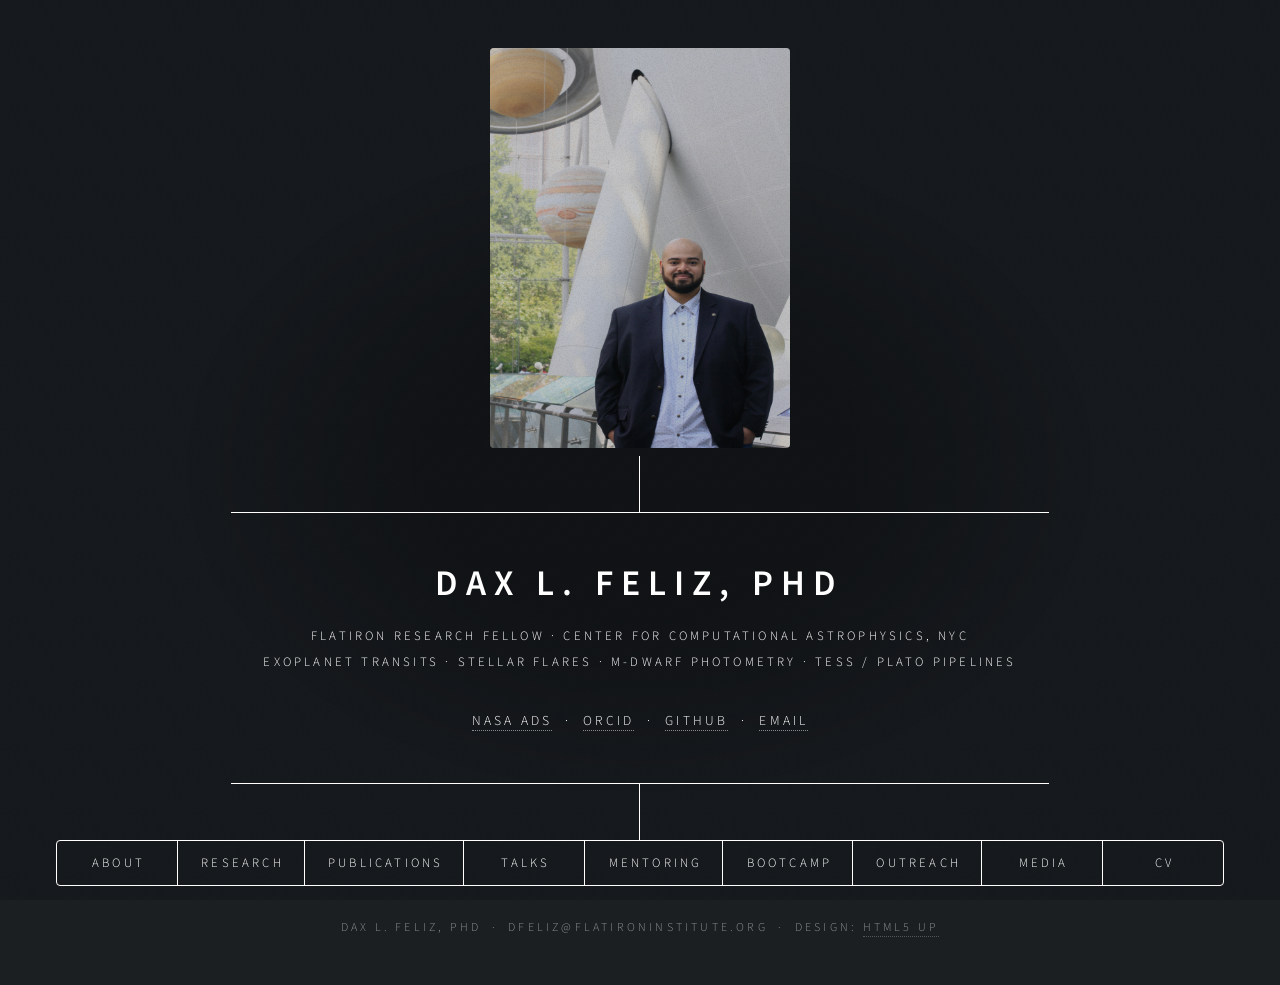
==== index.html @ 2db442b4 "Update index.html" ====
<!DOCTYPE HTML>
<!--
	Dimension by HTML5 UP
	html5up.net | @ajlkn
	Free for personal and commercial use under the CCA 3.0 license (html5up.net/license)
-->
<html>
	<head>
		<title>Dax L. Feliz, PhD</title>
		<meta charset="utf-8" />
		<meta name="viewport" content="width=device-width, initial-scale=1, user-scalable=no" />
		<link rel="stylesheet" href="assets/css/main.css" />
		<noscript><link rel="stylesheet" href="assets/css/noscript.css" /></noscript>
		<style>
			/* ── Stat bar ── */
			.stat-bar {
				display: flex;
				flex-wrap: wrap;
				gap: 0.6em 1.4em;
				margin: 1.2em 0 1.6em 0;
				padding: 0.9em 1.1em;
				border: 1px solid rgba(255,255,255,0.15);
				border-radius: 6px;
				background: rgba(255,255,255,0.04);
			}
			.stat-bar .stat { text-align: center; flex: 1 1 80px; }
			.stat-bar .stat .num { font-size: 1.5em; font-weight: 700; display: block; }
			.stat-bar .stat .lbl { font-size: 0.72em; opacity: 0.7; text-transform: uppercase; letter-spacing: 0.08em; }

			/* ── Research pillars ── */
			.pillar {
				border-left: 3px solid rgba(255,255,255,0.25);
				padding-left: 1em;
				margin-bottom: 2em;
			}
			.pillar h3 { margin-bottom: 0.3em; }
			.pillar .tag {
				display: inline-block;
				font-size: 0.65em;
				padding: 0.15em 0.5em;
				border: 1px solid rgba(255,255,255,0.3);
				border-radius: 3px;
				margin-right: 0.3em;
				vertical-align: middle;
				text-transform: uppercase;
				letter-spacing: 0.06em;
				opacity: 0.75;
			}

			/* ── Publication list ── */
			.pub-section h3 {
				border-bottom: 1px solid rgba(255,255,255,0.15);
				padding-bottom: 0.3em;
				margin-top: 1.6em;
			}
			ol.pubs { padding-left: 1.4em; }
			ol.pubs li { margin-bottom: 0.7em; font-size: 0.9em; line-height: 1.5; }
			ol.pubs li strong { font-weight: 700; }
			ol.pubs li em { font-style: italic; }
			ol.pubs li a { color: inherit; border-bottom: 1px dotted rgba(255,255,255,0.4); }
			ol.pubs li a:hover { border-bottom-style: solid; }

			/* ── Mentoring table ── */
			.mentee-block { margin-bottom: 1.4em; }
			.mentee-block .level-tag {
				font-size: 0.65em;
				text-transform: uppercase;
				letter-spacing: 0.08em;
				opacity: 0.6;
				display: block;
				margin-bottom: 0.2em;
			}
			.mentee-block p { margin: 0 0 0.25em 0; font-size: 0.9em; }
			.outcome { font-size: 0.8em; opacity: 0.65; font-style: italic; }

			/* ── Bootcamp CTA button ── */
			.cta-btn {
				display: inline-block;
				margin-top: 1.2em;
				padding: 0.65em 1.6em;
				border: 2px solid rgba(255,255,255,0.6);
				border-radius: 4px;
				font-size: 1em;
				font-weight: 600;
				letter-spacing: 0.04em;
				text-decoration: none;
				color: inherit;
				transition: background 0.2s, border-color 0.2s;
			}
			.cta-btn:hover {
				background: rgba(255,255,255,0.12);
				border-color: rgba(255,255,255,0.9);
			}
			.talk-entry { margin-bottom: 1.2em; }
			.talk-entry .talk-title { font-weight: 600; }
			.talk-entry .talk-meta { font-size: 0.82em; opacity: 0.7; }
			.talk-badge {
				display: inline-block;
				font-size: 0.62em;
				padding: 0.1em 0.45em;
				border-radius: 3px;
				text-transform: uppercase;
				letter-spacing: 0.06em;
				margin-right: 0.3em;
				background: rgba(255,255,255,0.12);
				vertical-align: middle;
			}
		</style>
	</head>
	<body class="is-preload">

		<!-- Wrapper -->
		<div id="wrapper">

			<!-- Header -->
			<header id="header">
				<div class="image">
					<span class="image avatar"><img src="images/Dax_headshot2.jpg" alt="Dax L. Feliz" width="300" height="400"/></span>
				</div>
				<div class="content">
					<div class="inner">
						<h1>Dax L. Feliz, PhD</h1>
						<p>Flatiron Research Fellow · Center for Computational Astrophysics, NYC<br>
						Exoplanet transits · Stellar flares · M-dwarf photometry · TESS / PLATO pipelines</p>
						<p style="font-size:0.85em; margin-top:0.5em;">
							<a href="https://ui.adsabs.harvard.edu/search/q=author%3A%22Feliz%2C+Dax%22&sort=date+desc" target="_blank">NASA ADS</a> &nbsp;·&nbsp;
							<a href="https://orcid.org/0000-0002-2457-7889" target="_blank">ORCID</a> &nbsp;·&nbsp;
							<a href="https://github.com/daxfeliz" target="_blank">GitHub</a> &nbsp;·&nbsp;
							<a href="mailto:dfeliz@flatironinstitute.org">Email</a>
						</p>
					</div>
				</div>
				<nav>
					<ul>
						<li><a href="#AboutMe">About</a></li>
						<li><a href="#Research">Research</a></li>
						<li><a href="#Publications">Publications</a></li>
						<li><a href="#Talks">Talks</a></li>
						<li><a href="#Mentoring">Mentoring</a></li>
						<li><a href="#Bootcamp">Bootcamp</a></li>
						<li><a href="#Outreach">Outreach</a></li>
						<li><a href="#Media">Media</a></li>
                        <!--<li><a href="CV/Dax_Feliz_CV.pdf" target="_blank">CV</a></li> -->
                        <li><a href="#CV">CV</a></li>
					</ul>
				</nav>
			</header>

			<!-- Main -->
			<div id="main">

				<!-- ═══════════════════════════════════════════════ ABOUT ══ -->
				<article id="AboutMe">
					<h2 class="major">About Me</h2>
					<span class="image main"><img src="images/harlem.jpg" alt="East Harlem, NYC" /></span>

					<p>Growing up in Spanish Harlem, New York City's light pollution denied me a clear view of the night sky — but it never stopped me from asking what lay beyond the steel and glass. The Moon was my first obsession, and from it came the questions that still drive my work: Where did the planets come from? Are there other worlds out there? Which of them could sustain an atmosphere, or even life?</p>

					<p>Those questions now constitute my research program. I am a <strong>Flatiron Research Fellow</strong> at the <a href="https://www.simonsfoundation.org/flatiron/center-for-computational-astrophysics/" target="_blank">Center for Computational Astrophysics (CCA)</a>, Flatiron Institute, NYC, working on an end-to-end observational framework to forecast atmosphere retention in nearby M-dwarf planetary systems.</p>

					<p>My approach combines three threads: (1) a completeness-controlled transit survey of M-dwarfs in TESS Full Frame Images (<a href="#Research">NEMESIS</a>); (2) multi-epoch stellar flare frequency distributions and activity evolution from TESS, K2, and ground-based photometry; and (3) Galactic-context characterization via Gaia kinematics and SDSS spectroscopic metallicities. The long-term output is a ranked, observation-ready target list for atmospheric characterization with JWST, Roman, and PLATO.</p>

					<p>Before joining the CCA, I was a Postdoctoral Researcher at the <a href="https://www.amnh.org/" target="_blank">American Museum of Natural History</a> (2022–2024), a Postdoctoral Researcher at Vanderbilt University (2022), and a Visiting Graduate Student Fellow at George Mason University (2021–2022). I completed my PhD in Astrophysics at Vanderbilt University in 2022 (advisor: Dr. Keivan Stassun), my M.A. in Physics at Fisk University in 2018, and my B.S. in Astrophysics at UMass Amherst in 2013.</p>

					<!-- Stat bar -->
					<div class="stat-bar">
						<div class="stat"><span class="num" data-metric="papers"></span><span class="lbl">Refereed papers</span></div>
						<div class="stat"><span class="num" data-metric="firstAuthor"></span><span class="lbl">First-author</span></div>
						<div class="stat"><span class="num" data-metric="citations"></span><span class="lbl">Citations</span></div>
						<div class="stat"><span class="num" data-metric="hIndex"></span><span class="lbl">h-index</span></div>
						<div class="stat"><span class="num" data-metric="mentees"></span><span class="lbl">Mentees</span></div>
					</div>
					<p style="font-size:0.75em; opacity:0.55; margin-top:-0.8em;">Metrics via NASA ADS as of <span data-metric="adsDate"></span>.</p>
				</article>

				<!-- ══════════════════════════════════════════════ RESEARCH ══ -->
				<article id="Research">
					<h2 class="major">Research</h2>
					<span class="image main"><img src="images/venus_transit.gif" alt="Venus transit animation" /></span>

					<p>My research program asks a single driving question: <em>which nearby M-dwarf planets are most likely to retain an atmosphere, and how do we prioritize them for follow-up?</em> Answering it requires connecting planet detection, stellar activity history, and Galactic context into one coherent framework.</p>

					<!-- Pillar 1 -->
					<div class="pillar">
						<h3>NEMESIS: Exoplanet Transit Survey of Nearby M-dwarfs in TESS FFIs
							<span class="tag">Transit Survey</span>
							<span class="tag">Pipeline</span>
						</h3>
						<p>The NEMESIS pipeline extracts light curves from TESS Full Frame Images (FFIs), removes instrumental systematics, and runs completeness-controlled periodic transit searches — targeting nearby M-dwarfs that are too faint or too crowded to be pre-selected as 2-minute TESS targets.</p>

						<p><strong>NEMESIS I</strong> (<a href="https://arxiv.org/abs/2103.05647" target="_blank">Feliz et al. 2021</a>): Survey of 33,000+ M-dwarfs within 100 pc in TESS Sectors 1–5. Detected 29 planet candidates, 24 of which were new detections not flagged by SPOC or QLP. One NEMESIS candidate is now the confirmed planet <strong>TOI-7384 b</strong> (Scott et al. 2026, MNRAS). Data products: <a href="https://filtergraph.com/NEMESIS" target="_blank">filtergraph.com/NEMESIS</a>.</p>

						<p><strong>NEMESIS II</strong> (in prep.): Scale-up to the full TESS primary mission. Current yield: 6,300+ threshold crossing events (SNR &gt; 10), with early automated vetting producing ~150 new planet candidates. The pipeline now incorporates odd-even depth comparisons, centroid motion tests, and a/R<sub>★</sub> cuts. Based on our detection efficiency from NEMESIS I, we expect ~120 CTOIs for the full primary mission, supplementing the ~500 M-dwarf TOIs currently in the ExoFOP catalog.</p>

						<!-- Pipeline flowchart + example output: export from Google Slides as PNG at full res -->
						<!-- Rename files to: nemesis_pipeline_flowchart.png, nemesis_pipeline_toi270.png  -->
						<div style="display:flex; flex-wrap:wrap; gap:1em; justify-content:center; margin:1.2em 0;">
							<figure style="flex:1 1 280px; max-width:420px; margin:0; text-align:center;">
								<img src="images/nemesis_pipeline_flowchart.png"
									 style="width:100%; border:1px solid rgba(255,255,255,0.1); border-radius:4px;"
									 alt="NEMESIS pipeline flowchart: light curve extraction through transit search to planet candidate" />
								<figcaption style="font-size:0.75em; opacity:0.65; margin-top:0.4em;">
									NEMESIS pipeline architecture: FFI download → background subtraction → aperture photometry → PLD decorrelation → BLS/TLS transit search → automated vetting → planet candidate.
								</figcaption>
							</figure>
							<figure style="flex:1 1 280px; max-width:420px; margin:0; text-align:center;">
								<img src="images/nemesis_pipeline_toi270.png"
									 style="width:100%; border:1px solid rgba(255,255,255,0.1); border-radius:4px;"
									 alt="NEMESIS pipeline output for TOI 270: SAP, PLD-corrected, smoothed, and detrended light curves" />
								<figcaption style="font-size:0.75em; opacity:0.65; margin-top:0.4em;">
									Example pipeline output for the multi-planet M-dwarf system TOI 270 (TIC 259377017, T<sub>eff</sub> = 3532 K). From top: SAP flux, PLD-corrected, smoothed, and fully detrended light curve. CDPP improves from 1218 to 586 ppm hr<sup>−½</sup>.
								</figcaption>
							</figure>
						</div>

						<!-- Vetting dashboard: export slide 18 from Google Slides as PNG at full res -->
						<!-- Rename file to: nemesis_vetting_dashboard.png -->
						<figure style="margin:1.2em 0; text-align:center;">
							<img src="images/nemesis_vetting_dashboard.png"
								 style="width:100%; max-width:860px; border:1px solid rgba(255,255,255,0.1); border-radius:4px;"
								 alt="NEMESIS automated vetting dashboard for TIC 259377017 showing odd/even test, TLS power spectrum, centroid analysis, phase-folded light curve, and symmetry test" />
							<figcaption style="font-size:0.75em; opacity:0.65; margin-top:0.4em;">
								Automated vetting report for a NEMESIS II planet candidate (TIC 259377017). Panels show (clockwise from top-left): odd/even transit depth comparison, detrended light curve with transit markers, TLS power spectrum, phase-folded transit, centroid motion mid-transit, aperture mask, and pass/fail results for all automated vetting metrics.
							</figcaption>
						</figure>

						<!-- NEMESIS II noise floor: export slide 20 right panel from Google Slides as PNG -->
						<!-- Rename file to: nemesis2_cdpp_noise_floor.png -->
						<figure style="margin:1.2em 0; text-align:center;">
							<img src="images/nemesis2_cdpp_noise_floor.png"
								 style="width:100%; max-width:860px; border:1px solid rgba(255,255,255,0.1); border-radius:4px;"
								 alt="NEMESIS II CDPP vs TESS magnitude for SAP, PLD-corrected, and detrended light curves across the full primary mission sample" />
							<figcaption style="font-size:0.75em; opacity:0.65; margin-top:0.4em;">
								NEMESIS II photometric noise floor across the full TESS primary mission M-dwarf sample. CDPP vs. TESS magnitude for SAP (left), PLD-corrected (center), and fully detrended (right) light curves. Colored curves show predicted noise contributions; the red dashed line marks the faint-end survey limit.
							</figcaption>
						</figure>


					</div>

					<!-- Pillar 2 -->
					<div class="pillar">
						<h3>Stellar Flare Activity &amp; Evolution
							<span class="tag">Flares</span>
							<span class="tag">Time-Domain</span>
						</h3>
						<p>Stellar flares are not just nuisances for transit searches — they are the primary record of a star's historical XUV output and thus the dominant driver of atmospheric escape. I am building multi-epoch flare frequency distributions (FFDs) for nearby M-dwarfs using TESS, K2, and ground-based photometry, with the goal of reconstructing each star's cumulative high-energy irradiation history.</p>

						<p>Related work includes a <strong>NASA TESS Guest Investigator Cycle 9 proposal</strong> (PI: D. L. Feliz, under review): <em>Long-Term Evolution of M-dwarf Flare Activity with K2, TESS, and Ground-Based Photometry</em>. I am also a member of the <strong>ESA PLATO Flare Removal Working Group</strong> (2020–present), developing algorithms to detect and remove flare signatures from PLATO photometric time series.</p>

						<p>Collaborative contributions: Paudel et al. 2024 (multiwavelength TESS/K2/Swift/HST M-dwarf flare survey); Cool Stars 22 poster on photometric activity cycles in M-dwarfs (<a href="https://zenodo.org/records/13146889" target="_blank">Zenodo</a>).</p>
					</div>

					<!-- Pillar 3 / Future Directions -->
					<div class="pillar">
						<h3>Future Directions: From Detections to Atmosphere Forecasts
							<span class="tag">TESS / JWST / Roman / PLATO</span>
							<span class="tag">In Progress</span>
						</h3>

						<p>The transit survey and flare activity programs are not ends in themselves — they are the foundation for a longer-term question: <em>which nearby M-dwarf planets are most likely to retain an atmosphere, and how do we prove it with data?</em> The demographic signature of the radius valley hints that atmospheric escape is shaping planet populations, but demographics alone cannot tell us which individual planets are worth targeting with JWST or Roman. The <strong>Cosmic Shoreline</strong> (Zahnle &amp; Catling 2017) offers a physical bridge: it separates worlds that retain atmospheres from those that don't as a function of cumulative stellar irradiation and escape velocity — turning a population-level hint into a per-planet, testable boundary.</p>

						<!-- Slide 22 figure: export from Google Slides as PNG at full res (wide aspect ratio) -->
						<!-- Rename file to: nemesis_arm_shoreline.png -->
						<figure style="margin:1.2em 0; text-align:center;">
							<img src="images/nemesis_arm_shoreline.png"
								 style="width:100%; max-width:860px; border:1px solid rgba(255,255,255,0.1); border-radius:4px;"
								 alt="Two-panel figure: (a) NEMESIS M-dwarf planet candidates in period-radius space with stellar insolation color-coding and radius valley boundaries; (b) the same planets placed on the Cosmic Shoreline diagram of historic XUV fluence vs escape velocity, colored by Atmosphere Retention Metric (ARM)" />
							<figcaption style="font-size:0.75em; opacity:0.65; margin-top:0.4em;">
								<strong>Which M-dwarf planets can keep an atmosphere?</strong> (a) NEMESIS planet candidates in orbital period–radius space, color-coded by stellar insolation. The radius valley boundary separating rocky planets from sub-Neptunes is shown for both Sun-like and low-mass stars, with RV detection thresholds overlaid. (b) The same planets placed on the Cosmic Shoreline (historic XUV fluence vs. escape velocity), color-coded by the Atmosphere Retention Metric (ARM). Solar System bodies (squares) anchor the empirical atmosphere-loss boundary. Planets in the blue region are strong candidates for retained atmospheres and priority targets for JWST / Roman follow-up.
							</figcaption>
						</figure>

						<p>My research group will build the <strong>Atmosphere Retention Metric (ARM)</strong> — a predictive, completeness-aware framework with three interlocking components. First, the NEMESIS catalog provides a vetted, completeness-characterized nearby M-dwarf planet sample with uniform Gaia kinematic ages and SDSS spectroscopic metallicities, placing each system consistently in period–radius and escape velocity–I<sub>XUV</sub> space. Second, a targeted mass-anchor program — using EPRV where stellar activity permits, and TTVs or informative upper limits otherwise — pins down escape velocities for the highest-leverage planets using an information-gain targeting strategy. Third, the stellar activity program delivers per-star XUV histories from multi-epoch flare frequency distributions and rotation periods, which feed into a predictive model that allows the atmosphere-loss boundary to shift with stellar age and composition.</p>

						<p>The output is a per-planet atmosphere-retention probability with uncertainty, and a ranked, observation-ready spectroscopy target list for JWST, Roman, and PLATO. Roman's wide-field time-domain coverage will extend the nearby M-dwarf sample to longer periods and improve activity baselines; PLATO's long time coverage and stellar characterization will link demographics to age and evolutionary state. Together, these missions transform the current planet-discovery era into a forecasting era — and the ARM framework is designed to be the tool that connects them.</p>

					</div>

					<!-- Proxima -->
					<div class="pillar">
						<h3>A Multi-Year Transit Search of Proxima Centauri</h3>
						<p>Using 329 ground-based light curves spanning 2006–2017, we searched for transit events of the candidate planet Proxima Centauri b (P ≈ 11.2 d, depth ≈ 5 mmag). In <a href="https://iopscience.iop.org/article/10.3847/1538-3881/aabded/meta" target="_blank">Blank et al. 2018</a> (corresponding author: Feliz) we found no corroborating evidence for previously claimed transit epochs. In <a href="https://iopscience.iop.org/article/10.3847/1538-3881/ab184f/meta" target="_blank">Feliz et al. 2019</a> we extended the analysis to 262 high-quality light curves over P = 1–30 d, ruling out transits at the 11.186 d period with high confidence via transit injection-recovery.</p>
						<center><img src="images/ProxCenb.png" width="380" style="margin:0.8em 0;" alt="Artist's impression of Proxima Centauri b" /><br>
						<small>Artist's impression of Proxima Centauri b. Credit: ESO.</small></center>
					</div>
				</article>

				<!-- ══════════════════════════════════════════════ PUBLICATIONS ══ -->
				<article id="Publications">
					<h2 class="major">Publications</h2>

					<p style="font-size:0.9em;"><span data-metric="papers"></span> refereed papers · <span data-metric="firstAuthor"></span> first-author · <span data-metric="citations"></span> citations · h-index <span data-metric="hIndex"></span> (NASA ADS, <span data-metric="adsDate"></span>).<br>
					Full list: <a href="https://ui.adsabs.harvard.edu/search/q=author%3A%22Feliz%2C+Dax%22&sort=date+desc" target="_blank">NASA ADS</a> &nbsp;|&nbsp; <a href="https://orcid.org/0000-0002-2457-7889" target="_blank">ORCID 0000-0002-2457-7889</a></p>

					<div class="pub-section">
						<h3>First-Author Refereed Publications</h3>
						<ol class="pubs">
							<li><strong>Dax L. Feliz</strong>, Peter Plavchan, Samantha N. Bianco, et al.
								NEMESIS: Exoplanet Transit Survey of Nearby M-dwarfs in TESS FFIs. I.
								<em>The Astronomical Journal</em>, 161(5):247, May 2021.
								<a href="https://arxiv.org/abs/2103.05647" target="_blank">[arXiv]</a></li>
							<li><strong>Dax L. Feliz</strong>, David L. Blank, Karen A. Collins, et al.
								A Multi-year Search for Transits of Proxima Centauri. II. No Evidence for Transit Events with Periods between 1 and 30 days.
								<em>The Astronomical Journal</em>, 157(6):226, Jun 2019.
								<a href="https://iopscience.iop.org/article/10.3847/1538-3881/ab184f/meta" target="_blank">[Journal]</a></li>
							<li>David L. Blank, <strong>Dax L. Feliz</strong>** (corresponding author), Karen A. Collins, et al.
								A Multi-year Search for Transits of Proxima Centauri. I. Light Curves Corresponding to Published Ephemerides.
								<em>The Astronomical Journal</em>, 155(6):228, Jun 2018.
								<a href="https://iopscience.iop.org/article/10.3847/1538-3881/aabded/meta" target="_blank">[Journal]</a></li>
						</ol>

						<h3>Key Collaborative Publications</h3>
						<ol class="pubs">
							<li>Peter Plavchan, Thomas Barclay, Jonathan Gagné, …, <strong>Dax Feliz</strong>, et al.
								A planet within the debris disk around the pre-main-sequence star AU Microscopii.
								<em>Nature</em>, 582(7813):497–500, June 2020.
								<a href="https://doi.org/10.1038/s41586-020-2400-z" target="_blank">[Journal]</a></li>
							<li>Heike Rauer, Conny Aerts, Cabrera, …, <strong>D. L. Feliz</strong>, et al.
								The PLATO mission.
								<em>Experimental Astronomy</em>, 59(3):26, June 2025.
								<a href="https://arxiv.org/abs/2406.05447" target="_blank">[arXiv]</a></li>
							<li>Karen A. Collins, Kevin I. Collins, Joshua Pepper, …, <strong>Dax L. Feliz</strong>, et al.
								The KELT Follow-up Network and Transit False-positive Catalog: Pre-vetted False Positives for TESS.
								<em>The Astronomical Journal</em>, 156(5):234, Nov 2018.
								<a href="https://doi.org/10.3847/1538-3881/aae582" target="_blank">[Journal]</a></li>
						</ol>

						<h3>Selected Peer-Reviewed Publications (N<sup>th</sup> Author)</h3>
						<p style="font-size:0.82em; opacity:0.65; margin-top:-0.6em; margin-bottom:0.8em;">
							Curated for thematic relevance to M-dwarf exoplanet detection, stellar activity, and time-domain photometry.
							<a href="https://ui.adsabs.harvard.edu/search/q=author%3A%22Feliz%2C+Dax%22&sort=date+desc" target="_blank">Full list of 31 papers on NASA ADS.</a>
						</p>
						<ol class="pubs">
							<!-- PINNED: confirms NEMESIS I candidate TOI-7384 b — keep at top regardless of future additions -->
							<li>Madison G. Scott, Georgina Dransfield, Mathilde Timmermans, …, <strong>Dax L. Feliz</strong>, et al.
								Two temperate Earth- and Neptune-sized planets orbiting fully convective M dwarfs.
								<em>MNRAS</em>, January 2026.
								<a href="https://arxiv.org/abs/2601.05799" target="_blank">[arXiv]</a>
								<em style="opacity:0.6;"> — Confirms NEMESIS I candidate TOI-7384 b.</em></li>
							<li>Rishi R. Paudel, Thomas Barclay, Allison Youngblood, …, <strong>Dax L. Feliz</strong>, et al.
								A Multiwavelength Survey of Nearby M Dwarfs: Optical and Near-ultraviolet Flares and Activity with Contemporaneous TESS, Kepler/K2, Swift, and HST Observations.
								<em>ApJ</em>, 971(1):24, August 2024.
								<a href="https://doi.org/10.3847/1538-4357/ad487d" target="_blank">[Journal]</a></li>
							<li>Lionel J. Garcia, Daniel Foreman-Mackey, Catriona A. Murray, …, <strong>Dax L. Feliz</strong>, et al.
								nuance: Efficient Detection of Planets Transiting Active Stars.
								<em>AJ</em>, 167(6):284, June 2024.
								<a href="https://arxiv.org/abs/2402.06835" target="_blank">[arXiv]</a></li>
							<li>Justin M. Wittrock, Peter P. Plavchan, Bryson L. Cale, …, <strong>Dax L. Feliz</strong>, et al.
								Validating AU Microscopii d with Transit Timing Variations.
								<em>AJ</em>, 166(6):232, December 2023.
								<a href="https://arxiv.org/abs/2302.04922" target="_blank">[arXiv]</a></li>
							<li>Ian Stotesbury, Billy Edwards, …, <strong>Dax L. Feliz</strong>, et al.
								Twinkle: a small satellite spectroscopy mission for the next phase of exoplanet science.
								<em>SPIE</em>, 12180:1218033, August 2022.
								<a href="https://arxiv.org/abs/2209.03337" target="_blank">[arXiv]</a></li>
							<li>Justin M. Wittrock, Stefan Dreizler, Michael A. Reefe, Brett M. Morris, …, <strong>D. L. Feliz</strong>, et al.
								Transit Timing Variations for AU Microscopii b and c.
								<em>AJ</em>, 164(1):27, July 2022.
								<a href="https://arxiv.org/abs/2202.05813" target="_blank">[arXiv]</a></li>
							<li>Christina Hedges, Alex Hughes, George Zhou, …, <strong>D. L. Feliz</strong>, et al.
								TOI-2076 and TOI-1807: Two Young, Comoving Planetary Systems within 50 pc Identified by TESS.
								<em>AJ</em>, 162(2):54, August 2021.
								<a href="https://doi.org/10.3847/1538-3881/ac06cd" target="_blank">[Journal]</a></li>
							<li>Heike Rauer, Conny Aerts, …, <strong>D. L. Feliz</strong>, et al.
								The PLATO mission.
								<em>Experimental Astronomy</em>, 59(3):26, June 2025.
								<a href="https://arxiv.org/abs/2406.05447" target="_blank">[arXiv]</a>
								<em style="opacity:0.6;"> — ESA PLATO Flare Removal Working Group member.</em></li>
						</ol>
						<p style="font-size:0.8em; opacity:0.6; margin-top:0.4em;">See <a href="https://ui.adsabs.harvard.edu/search/q=author%3A%22Feliz%2C+Dax%22&sort=date+desc" target="_blank">NASA ADS</a> for the complete list of 31 papers.</p>
					</div>
				</article>

				<!-- ═══════════════════════════════════════════════ TALKS ══ -->
				<article id="Talks">
					<h2 class="major">Talks &amp; Presentations</h2>
					<span class="image main"><img src="images/talks.png" alt="" /></span>

					<p>Selected invited and contributed talks. Full record in <a href="CV/Dax_Feliz_CV.pdf" target="_blank">CV</a>.</p>

					<h3 style="border-bottom:1px solid rgba(255,255,255,0.15); padding-bottom:0.3em;">Invited Colloquia &amp; Seminars</h3>

					<div class="talk-entry">
						<span class="talk-badge">Invited</span>
						<span class="talk-title">From Exoplanet Detections to Atmosphere Forecasts Around Nearby M-Dwarfs</span><br>
						<span class="talk-meta">Job Talk / Departmental Seminar · NYC College of Technology Physics Dept., February 2026 &nbsp;
						<a href="Talks/DaxFeliz_JobTalk_2026.pdf" target="_blank">[Slides]</a></span>
					</div>

					<div class="talk-entry">
						<span class="talk-badge">Invited</span>
						<span class="talk-title">NEMESIS I: Exoplanet Transit Survey of Nearby M-dwarfs in TESS FFIs I</span><br>
						<span class="talk-meta">
							MIT TESS Science Talk (Mar 2021) ·
							Rubin LSST TVS Seminar (Jun 2021) ·
							Center for Exoplanets &amp; Habitable Worlds Seminar, Penn State (Sep 2021)
						</span>
					</div>

					<h3 style="border-bottom:1px solid rgba(255,255,255,0.15); padding-bottom:0.3em; margin-top:1.4em;">Invited Conference &amp; Workshop Talks</h3>

					<div class="talk-entry">
						<span class="talk-badge">Invited</span>
						<span class="talk-title">NEMESIS II: Exoplanet Transit Survey of Nearby M-dwarfs in TESS FFIs</span><br>
						<span class="talk-meta">
							Emerging Researchers in Exoplanets (ERES) X, Princeton University (Jun 2025) ·
							"From Trends to Transits" Workshop, University of New Mexico (Aug 2025)
						</span>
					</div>

					<div class="talk-entry">
						<span class="talk-badge">Invited</span>
						<span class="talk-title">M-dwarfs are cool!</span><br>
						<span class="talk-meta">AstroFest, Flatiron CCA, September 2024 &amp; September 2025</span>
					</div>

					<div class="talk-entry">
						<span class="talk-badge">Invited</span>
						<span class="talk-title">Twinkle, Twinkle Little Star</span><br>
						<span class="talk-meta">Twinkle and the Next Generation of Exoplanet Scientists Conference, September 2021</span>
					</div>

					<h3 style="border-bottom:1px solid rgba(255,255,255,0.15); padding-bottom:0.3em; margin-top:1.4em;">Contributed Talks &amp; Posters</h3>

					<div class="talk-entry">
						<span class="talk-badge">Contributed</span>
						<span class="talk-title">NEMESIS II: Exoplanet Transit Survey of Nearby M-dwarfs in TESS FFIs</span><br>
						<span class="talk-meta">
							TESS Science Conference III, MIT (Jul 2024) <a href="https://zenodo.org/records/12973447" target="_blank">[Zenodo]</a> ·
							Sagan Summer Workshop, Caltech (Jul 2025) <a href="https://nexsci.caltech.edu/workshop/2025/posters/Poster_DaxFeliz_101.pdf" target="_blank">[Poster]</a>
						</span>
					</div>

					<div class="talk-entry">
						<span class="talk-badge">Poster</span>
						<span class="talk-title">Can Photometric Flares Be Used To Identify Activity Cycles in M-dwarf Stars?</span><br>
						<span class="talk-meta">Cool Stars 22 (Jul 2024) <a href="https://zenodo.org/records/13146889" target="_blank">[Zenodo]</a></span>
					</div>

					<div class="talk-entry">
						<span class="talk-badge">Poster</span>
						<span class="talk-title">NEMESIS I: Exoplanet Transit Survey of Nearby M-dwarfs in TESS FFIs I</span><br>
						<span class="talk-meta">
							Cool Stars 20.5 (Mar 2021) <a href="http://doi.org/10.5281/zenodo.4562794" target="_blank">[Zenodo]</a> ·
							TESS Science Conference II (Aug 2021) <a href="http://doi.org/10.5281/zenodo.5115302" target="_blank">[Zenodo]</a>
						</span>
					</div>

					<h3 style="border-bottom:1px solid rgba(255,255,255,0.15); padding-bottom:0.3em; margin-top:1.4em;">Dissertation &amp; Thesis Defenses</h3>

					<div class="talk-entry">
						<span class="talk-badge">Defense</span>
						<span class="talk-title">PhD Dissertation Defense, Vanderbilt University</span><br>
						<span class="talk-meta"><a href="https://docs.google.com/presentation/d/15jjKUEuv1ONYANmF675_grRvDzSPPTF2G5Gio9KS_Ak/edit?usp=sharing" target="_blank">[Slides]</a></span>
					</div>

					<div class="talk-entry">
						<span class="talk-badge">Defense</span>
						<span class="talk-title">A Multi-Year Transit Search of Proxima Centauri — Master's Thesis Defense, Fisk University</span><br>
						<span class="talk-meta">August 2018 &nbsp;<a href="Talks/DaxFeliz_Masters_Defense.pdf" target="_blank">[Slides]</a></span>
					</div>

					<h3 style="border-bottom:1px solid rgba(255,255,255,0.15); padding-bottom:0.3em; margin-top:1.4em;">Recorded Talks</h3>
					<p style="font-size:0.9em;">TESS Science Meeting #25 — NEMESIS Pipeline (10 min)</p>
					<video controls width="100%" style="max-width:480px;">
						<source src="Talks/DaxFeliz_TESS_SM_25_talk.mp4" type="video/mp4">
						Your browser does not support MP4 video.
					</video>
				</article>

				<!-- ══════════════════════════════════════════════ MENTORING ══ -->
				<article id="Mentoring">
					<h2 class="major">Mentoring</h2>

					<p>I have mentored 14 students across high school, undergraduate, and graduate levels. Projects span exoplanet transit detection, stellar flare analysis, and time-series modeling. Trainees have advanced to PhD programs, staff scientist positions, and industry roles.</p>

					<h3 style="border-bottom:1px solid rgba(255,255,255,0.15); padding-bottom:0.3em;">Graduate Students</h3>

					<div class="mentee-block">
						<span class="level-tag">CUNY Master's · CCA · 2024–Present</span>
						<p><strong>Andrea Bracamonte</strong>, CUNY Graduate Center</p>
						<p>Searching for M-dwarf Coronal Mass Ejections with TESS and SDSS-V. Co-advised with Dr. Ruth Angus.</p>
						<p class="outcome">Project feeds CME detection framework and flare-rate priors into the NEMESIS ARM program.</p>
					</div>

					<div class="mentee-block">
						<span class="level-tag">CUNY Master's · AMNH/CCA · 2022–2024</span>
						<p><strong>Ryan Lebron</strong>, CUNY Graduate Center</p>
						<p>Using Gaussian Processes to model stellar rotation in Zwicky Transient Facility photometry. Co-advised with Dr. Ruth Angus.</p>
						<p class="outcome">GP-derived rotation period catalog used as stellar activity priors in NEMESIS ARM.</p>
					</div>

					<h3 style="border-bottom:1px solid rgba(255,255,255,0.15); padding-bottom:0.3em; margin-top:1.4em;">Undergraduate Students</h3>

					<div class="mentee-block">

						<span class="level-tag">Barnard Individual Research Course (PHYS-BC3900) · Flatiron CCA · 2026</span>
						<p><strong>Madeline J. Maldonado Gutierrez</strong>, Barnard College of Columbia University</p>
						<p>Evaluating Planet Vetting Robustness Across TESS Photometric Pipelines.</p>
						
						<span class="level-tag">Barnard Summer Research Institute · AMNH · 2024</span>
						<p><strong>Madeline J. Maldonado Gutierrez</strong>, Barnard College of Columbia University</p>
						<p>Detection and Validation of Transiting Exoplanets Around Nearby M-dwarf Stars.</p>
					</div>

					<div class="mentee-block">
						<span class="level-tag">AMNH REU · 2023</span>
						<p><strong>Maliyah Adams</strong>, Arizona State University</p>
						<p>Detecting Exoplanets Around Nearby M-dwarf Stars from the Revised TESS Habitable Zone Catalog.</p>
					</div>

					<div class="mentee-block">
						<span class="level-tag">Central American-Caribbean Bridge Program · 2020–2021</span>
						<p><strong>Bryan Villarreal Alvarado</strong>, Universidad de Costa Rica</p>
						<p>Recovery of known TESS Objects of Interest from TESS FFIs.</p>
						<p class="outcome">Co-author on Feliz et al. 2021. <a href="https://thecostaricanews.com/bryan-villarreal-alvarado-guanacaste-exoplanet-hunter-on-the-search-for-alien-worlds/" target="_blank">Press coverage</a>.</p>
					</div>

					<div class="mentee-block">
						<span class="level-tag">Summer Research Internship · Vanderbilt · 2019–2021</span>
						<p><strong>Samantha N. Bianco</strong>, Vanderbilt University (co-mentored with Dr. Keivan Stassun)</p>
						<p>TESS transit survey of M-dwarf stars.</p>
						<p class="outcome">Co-author on Feliz et al. 2021. First student to complete an Immersion Vanderbilt project. Now at STScI. <a href="https://news.vanderbilt.edu/2021/01/25/students-fascination-with-astronomy-inspires-first-completed-immersion-vanderbilt-project/" target="_blank">Press coverage</a>.</p>
					</div>

					<div class="mentee-block">
						<span class="level-tag">Summer Research Internship · Vanderbilt · 2019–2020</span>
						<p><strong>Mary Jimenez</strong>, George Mason University (co-mentored with Dr. Peter Plavchan)</p>
						<p>Blind transit survey of TESS data for M-dwarf systems.</p>
						<p class="outcome">Co-author on Feliz et al. 2021.</p>
					</div>

					<h3 style="border-bottom:1px solid rgba(255,255,255,0.15); padding-bottom:0.3em; margin-top:1.4em;">High School Students</h3>

					<div class="mentee-block">
						<span class="level-tag">AMNH Science Research Mentoring Program · 2023–2024</span>
						<p><strong>Thamim Chowdhury, Shreeya KC, Kylor Ghai</strong></p>
						<p>Detection of Transiting Exoplanets and Eclipsing Binaries Around Nearby M-dwarf Stars.</p>
					</div>

					<div class="mentee-block">
						<span class="level-tag">AMNH Science Research Mentoring Program · 2022–2023</span>
						<p><strong>August Fischer, Donovan Bradley, Jashcelyn Canada</strong></p>
						<p>Detection of Transiting Exoplanets and Eclipsing Binaries Around Nearby M-dwarf Stars.</p>
					</div>

					<div class="mentee-block">
						<span class="level-tag">School for Science and Math at Vanderbilt · 2019</span>
						<p><strong>Felix Bean</strong>, Hunter's Lane High School</p>
						<p>Detecting exoplanet transits in TESS light curves.</p>
					</div>
				</article>

				<!-- ═══════════════════════════════════════════════ BOOTCAMP ══ -->
				<article id="Bootcamp">
					<h2 class="major">CUNY Bridge Programming Bootcamp</h2>
					<span class="image main"><img src="images/workshop.jpeg" alt="Workshop" /></span>

					<p>Each August since 2022, I serve as curriculum developer and lead instructor for a two-week programming bootcamp welcoming incoming students to the <a href="https://www.gc.cuny.edu/astrophysics" target="_blank">CUNY Master's Program in Astrophysics</a>. The bootcamp is designed for students of varied computational backgrounds and is built around the tools and workflows they will encounter immediately in their graduate research.</p>

					<h3 style="border-bottom:1px solid rgba(255,255,255,0.15); padding-bottom:0.3em;">What the course covers</h3>
					<p>The curriculum spans two weeks of daily instruction (~10–15 students per cohort) and includes Python fundamentals, scientific computing with NumPy and pandas, data visualization with Matplotlib, working with astronomical data formats (FITS, light curves, catalogs), version control with Git/GitHub, and an introduction to the NYC astronomy community and its research groups. All materials are open and publicly available.</p>

					<h3 style="border-bottom:1px solid rgba(255,255,255,0.15); padding-bottom:0.3em; margin-top:1.4em;">Who it is for</h3>
					<p>Incoming students in the CUNY Master's in Astrophysics program — particularly those coming from institutions with limited access to research computing infrastructure. No prior Python experience is assumed. The course is paced to bring students from first principles to research-ready in two weeks, with an emphasis on the specific tools used in time-domain photometry and exoplanet research.</p>

					<h3 style="border-bottom:1px solid rgba(255,255,255,0.15); padding-bottom:0.3em; margin-top:1.4em;">Editions</h3>
					<p>August 2022 · August 2023 · August 2024 · August 2025</p>

					<center>
						<a href="https://daxfeliz.github.io/cunybridgebootcamp/" target="_blank" class="cta-btn">
							Go to the Bootcamp &#8594;
						</a>
					</center>
				</article>

				<!-- ══════════════════════════════════════════════ OUTREACH ══ -->
				<article id="Outreach">
					<h2 class="major">Outreach &amp; Service</h2>
					<span class="image main"><img src="images/outreach.png" alt="" /></span>

					<h3 style="border-bottom:1px solid rgba(255,255,255,0.15); padding-bottom:0.3em;">Professional Service</h3>
					<p><strong>Member</strong>, ESA PLATO Flare Removal Working Group, 2020–Present</p>
					<p><strong>Instructor &amp; Curriculum Developer</strong>, <a href="https://daxfeliz.github.io/cunybridgebootcamp/" target="_blank">CUNY Master's in Astrophysics Bridge Programming Bootcamp</a>, 2022–Present. Annual two-week graduate onboarding bootcamp; ~10–15 students per cohort.</p>

					<h3 style="border-bottom:1px solid rgba(255,255,255,0.15); padding-bottom:0.3em; margin-top:1.4em;">Teaching</h3>
					<p><strong>Teaching Assistant</strong>, Introductory Astronomy Laboratory, Vanderbilt University, Fall 2018–Spring 2020.</p>
					<p><strong>Laboratory Technician / Teaching Assistant</strong>, Electronics Laboratory, Bronx Community College, Spring 2014–Fall 2015.</p>

					<h3 style="border-bottom:1px solid rgba(255,255,255,0.15); padding-bottom:0.3em; margin-top:1.4em;">Community Outreach</h3>
					<p><strong>East Harlem Scholars Academy, NYC</strong> — Alumni Day Speaker, 2010–2015. Astronomy and physics Q&amp;A for elementary school students.</p>
					<p><strong>Central Park East High School, NYC</strong> — College Panel Speaker, 2009–2013; Robotics Consultant (FIRST Robotics Competition), 2009–2011.</p>
					<p><strong>East Harlem Tutorial Program, NYC</strong> — Tutor and mentor in math, science, and college applications, 2008–2010.</p>

					<h3 style="border-bottom:1px solid rgba(255,255,255,0.15); padding-bottom:0.3em; margin-top:1.4em;">Honors &amp; Recognition</h3>
					<p><strong>Heroes Classroom Namesake: The Feliz Room</strong>, East Harlem Scholars Academy, New York, NY, 2013.</p>
					<p><strong>NSF AGEP Fellowship</strong>, Spring 2021–2022. $57,272 (competitive national award).</p>
					<p><strong>Fisk-Vanderbilt Bridge Fellowship</strong>, Fall 2018–2021. $39,000 annual stipend.</p>
				</article>

				<!-- ═══════════════════════════════════════════════ MEDIA ══ -->
				<article id="Media">
					<h2 class="major">Media &amp; Press</h2>
					<span class="image main"><img src="images/interview.jpeg" alt="" /></span>

					<p><strong><a href="https://www.vanderbilt.edu/evolution/vanderbilt-astronomers-discover-exceedingly-rare-star/" target="_blank">Vanderbilt astronomers discover exceedingly rare star</a></strong><br>
					The Evolutionary Studies Initiative at Vanderbilt University.</p>

					<p><strong><a href="https://thecostaricanews.com/bryan-villarreal-alvarado-guanacaste-exoplanet-hunter-on-the-search-for-alien-worlds/" target="_blank">Bryan Villarreal Alvarado: Guanacaste Exoplanet Hunter on the Search for Alien Worlds</a></strong><br>
					The Costa Rica News — on mentorship through the Central American-Caribbean Bridge Program.</p>

					<p><strong><a href="https://news.vanderbilt.edu/2021/01/25/students-fascination-with-astronomy-inspires-first-completed-immersion-vanderbilt-project/" target="_blank">Student's fascination with astronomy inspires first completed Immersion Vanderbilt project</a></strong><br>
					Vanderbilt University News — on mentoring Samantha Bianco, the first student to complete an Immersion Vanderbilt project.</p>

					<p><strong><a href="https://news.vanderbilt.edu/2020/06/24/vanderbilt-astronomers-among-nasas-tess-mission-team-to-discover-a-rare-newly-formed-planet/" target="_blank">AU Microscopii b discovery</a></strong><br>
					Vanderbilt University News — on the team discovery of the young transiting planet AU Mic b.</p>

					<p><strong><a href="https://room.eu.com/news/proxima-centauri-may-host-a-second-exoplanet-but-its-first-might-not-be-there" target="_blank">Proxima Centauri: the difficulty of confirming Proxima b</a></strong><br>
					Room: The Space Journal.</p>

					<p><strong><a href="https://www.east-harlem.com/index.php/News/view/world_meet_dax/" target="_blank">World, Meet Dax</a></strong><br>
					East Harlem.com — my first press interview.</p>
				</article>



<article id="CV">
    <h2 class="major">Curriculum Vitae</h2>

    <p style="margin-bottom: 1.2em; font-size: 0.9em; opacity: 0.75;">
        Scroll to browse, or download the PDF below.
    </p>

    <!-- Download button — reuses the .cta-btn style already in your <style> block -->
    <p style="margin-bottom: 1.4em;">
        <a href="CV/Dax_Feliz_CV.pdf"
           download="Dax_Feliz_CV.pdf"
           class="cta-btn"
           style="margin-top: 0;">
            &#8595;&nbsp; Download CV (PDF)
        </a>
    </p>

    <!-- Embedded viewer -->
    <div style="
        width: 100%;
        height: 78vh;
        border: 1px solid rgba(255,255,255,0.15);
        border-radius: 4px;
        overflow: hidden;
        background: rgba(0,0,0,0.25);
    ">
        <iframe
            src="CV/Dax_Feliz_CV.pdf#toolbar=1&navpanes=0&scrollbar=1"
            width="100%"
            height="100%"
            style="border: none; display: block;"
            title="Dax L. Feliz, PhD — Curriculum Vitae">
            <!-- Fallback for browsers that block inline PDFs (rare, but Safari can) -->
            <p style="padding: 1.4em; text-align: center; opacity: 0.7; font-size: 0.9em;">
                Your browser does not support inline PDF viewing.<br>
                <a href="CV/Dax_Feliz_CV.pdf" target="_blank">Open CV in a new tab</a>
                &nbsp;or use the download button above.
            </p>
        </iframe>
    </div>
</article>


			</div><!-- /main -->

			<!-- Footer -->
			<footer id="footer">
				<p class="copyright" style="font-size:0.75em; opacity:0.5;">
					Dax L. Feliz, PhD &nbsp;·&nbsp; dfeliz@flatironinstitute.org &nbsp;·&nbsp;
					Design: <a href="https://html5up.net" target="_blank">HTML5 UP</a>
				</p>
			</footer>

		</div><!-- /wrapper -->

		<!-- BG -->
		<div id="bg"></div>

		<!-- ═══════════════════════════════════════
		     PUBLICATION METRICS — update here only
		     Last updated: 2026-04-01
		     ═══════════════════════════════════════ -->
		<script>
			const METRICS = {
				papers:     31,
				firstAuthor: 3,
				citations:  1007,
				hIndex:     17,
				mentees:    14,
				adsDate:    "early 2026"
			};
			document.addEventListener("DOMContentLoaded", () => {
				document.querySelectorAll("[data-metric]").forEach(el => {
					const val = METRICS[el.dataset.metric];
					el.textContent = typeof val === "number"
						? val.toLocaleString()
						: val;
				});
			});
		</script>

		<!-- Scripts -->
		<script src="assets/js/jquery.min.js"></script>
		<script src="assets/js/browser.min.js"></script>
		<script src="assets/js/breakpoints.min.js"></script>
		<script src="assets/js/util.js"></script>
		<script src="assets/js/main.js"></script>

	</body>
</html>
---- assets/css/main.css ----
@import url(fontawesome-all.min.css);
@import url("https://fonts.googleapis.com/css?family=Source+Sans+Pro:300italic,600italic,300,600");

/*
	Dimension by HTML5 UP
	html5up.net | @ajlkn
	Free for personal and commercial use under the CCA 3.0 license (html5up.net/license)
*/

html, body, div, span, applet, object,
iframe, h1, h2, h3, h4, h5, h6, p, blockquote,
pre, a, abbr, acronym, address, big, cite,
code, del, dfn, em, img, ins, kbd, q, s, samp,
small, strike, strong, sub, sup, tt, var, b,
u, i, center, dl, dt, dd, ol, ul, li, fieldset,
form, label, legend, table, caption, tbody,
tfoot, thead, tr, th, td, article, aside,
canvas, details, embed, figure, figcaption,
footer, header, hgroup, menu, nav, output, ruby,
section, summary, time, mark, audio, video {
	margin: 0;
	padding: 0;
	border: 0;
	font-size: 100%;
	font: inherit;
	vertical-align: baseline;}

article, aside, details, figcaption, figure,
footer, header, hgroup, menu, nav, section {
	display: block;}

body {
	line-height: 1;
}

ol, ul {
	list-style: none;
}

blockquote, q {
	quotes: none;
}

	blockquote:before, blockquote:after, q:before, q:after {
		content: '';
		content: none;
	}

table {
	border-collapse: collapse;
	border-spacing: 0;
}

body {
	-webkit-text-size-adjust: none;
}

mark {
	background-color: transparent;
	color: inherit;
}

input::-moz-focus-inner {
	border: 0;
	padding: 0;
}

input, select, textarea {
	-moz-appearance: none;
	-webkit-appearance: none;
	-ms-appearance: none;
	appearance: none;
}

/* Basic */

	@-ms-viewport {
		width: device-width;
	}

	@media screen and (max-width: 480px) {

		html, body {
			min-width: 320px;
		}

	}

	html {
		box-sizing: border-box;
	}

	*, *:before, *:after {
		box-sizing: inherit;
	}

	body {
		background: #1b1f22;
	}

		body.is-preload *, body.is-preload *:before, body.is-preload *:after {
			-moz-animation: none !important;
			-webkit-animation: none !important;
			-ms-animation: none !important;
			animation: none !important;
			-moz-transition: none !important;
			-webkit-transition: none !important;
			-ms-transition: none !important;
			transition: none !important;
		}

/* Type */

	html {
		font-size: 16pt;
	}

		@media screen and (max-width: 1680px) {

			html {
				font-size: 12pt;
			}

		}

		@media screen and (max-width: 736px) {

			html {
				font-size: 11pt;
			}

		}

		@media screen and (max-width: 360px) {

			html {
				font-size: 10pt;
			}

		}

	body, input, select, textarea {
		color: #ffffff;
		font-family: "Source Sans Pro", sans-serif;
		font-weight: 300;
		font-size: 1rem;
		line-height: 1.65;
	}

	a {
		-moz-transition: color 0.2s ease-in-out, background-color 0.2s ease-in-out, border-bottom-color 0.2s ease-in-out;
		-webkit-transition: color 0.2s ease-in-out, background-color 0.2s ease-in-out, border-bottom-color 0.2s ease-in-out;
		-ms-transition: color 0.2s ease-in-out, background-color 0.2s ease-in-out, border-bottom-color 0.2s ease-in-out;
		transition: color 0.2s ease-in-out, background-color 0.2s ease-in-out, border-bottom-color 0.2s ease-in-out;
		border-bottom: dotted 1px rgba(255, 255, 255, 0.5);
		text-decoration: none;
		color: inherit;
	}

		a:hover {
			border-bottom-color: transparent;
		}

	strong, b {
		color: #ffffff;
		font-weight: 600;
	}

	em, i {
		font-style: italic;
	}

	p {
		margin: 0 0 2rem 0;
	}

	h1, h2, h3, h4, h5, h6 {
		color: #ffffff;
		font-weight: 600;
		line-height: 1.5;
		margin: 0 0 1rem 0;
		text-transform: uppercase;
		letter-spacing: 0.2rem;
	}

		h1 a, h2 a, h3 a, h4 a, h5 a, h6 a {
			color: inherit;
			text-decoration: none;
		}

		h1.major, h2.major, h3.major, h4.major, h5.major, h6.major {
			border-bottom: solid 1px #ffffff;
			width: -moz-max-content;
			width: -webkit-max-content;
			width: -ms-max-content;
			width: max-content;
			padding-bottom: 0.5rem;
			margin: 0 0 2rem 0;
		}

	h1 {
		font-size: 2.25rem;
		line-height: 1.3;
		letter-spacing: 0.5rem;
	}

	h2 {
		font-size: 1.5rem;
		line-height: 1.4;
		letter-spacing: 0.5rem;
	}

	h3 {
		font-size: 1rem;
	}

	h4 {
		font-size: 0.8rem;
	}

	h5 {
		font-size: 0.7rem;
	}

	h6 {
		font-size: 0.6rem;
	}

	@media screen and (max-width: 736px) {

		h1 {
			font-size: 1.75rem;
			line-height: 1.4;
		}

		h2 {
			font-size: 1.25em;
			line-height: 1.5;
		}

	}

	sub {
		font-size: 0.8rem;
		position: relative;
		top: 0.5rem;
	}

	sup {
		font-size: 0.8rem;
		position: relative;
		top: -0.5rem;
	}

	blockquote {
		border-left: solid 4px #ffffff;
		font-style: italic;
		margin: 0 0 2rem 0;
		padding: 0.5rem 0 0.5rem 2rem;
	}

	code {
		background: rgba(255, 255, 255, 0.075);
		border-radius: 4px;
		font-family: "Courier New", monospace;
		font-size: 0.9rem;
		margin: 0 0.25rem;
		padding: 0.25rem 0.65rem;
	}

	pre {
		-webkit-overflow-scrolling: touch;
		font-family: "Courier New", monospace;
		font-size: 0.9rem;
		margin: 0 0 2rem 0;
	}

		pre code {
			display: block;
			line-height: 1.75;
			padding: 1rem 1.5rem;
			overflow-x: auto;
		}

	hr {
		border: 0;
		border-bottom: solid 1px #ffffff;
		margin: 2.75rem 0;
	}

	.align-left {
		text-align: left;
	}

	.align-center {
		text-align: center;
	}

	.align-right {
		text-align: right;
	}

/* Form */

	form {
		margin: 0 0 2rem 0;
	}

		form > :last-child {
			margin-bottom: 0;
		}

		form > .fields {
			display: -moz-flex;
			display: -webkit-flex;
			display: -ms-flex;
			display: flex;
			-moz-flex-wrap: wrap;
			-webkit-flex-wrap: wrap;
			-ms-flex-wrap: wrap;
			flex-wrap: wrap;
			width: calc(100% + 3rem);
			margin: -1.5rem 0 2rem -1.5rem;
		}

			form > .fields > .field {
				-moz-flex-grow: 0;
				-webkit-flex-grow: 0;
				-ms-flex-grow: 0;
				flex-grow: 0;
				-moz-flex-shrink: 0;
				-webkit-flex-shrink: 0;
				-ms-flex-shrink: 0;
				flex-shrink: 0;
				padding: 1.5rem 0 0 1.5rem;
				width: calc(100% - 1.5rem);
			}

				form > .fields > .field.half {
					width: calc(50% - 0.75rem);
				}

				form > .fields > .field.third {
					width: calc(100%/3 - 0.5rem);
				}

				form > .fields > .field.quarter {
					width: calc(25% - 0.375rem);
				}

		@media screen and (max-width: 480px) {

			form > .fields {
				width: calc(100% + 3rem);
				margin: -1.5rem 0 2rem -1.5rem;
			}

				form > .fields > .field {
					padding: 1.5rem 0 0 1.5rem;
					width: calc(100% - 1.5rem);
				}

					form > .fields > .field.half {
						width: calc(100% - 1.5rem);
					}

					form > .fields > .field.third {
						width: calc(100% - 1.5rem);
					}

					form > .fields > .field.quarter {
						width: calc(100% - 1.5rem);
					}

		}

	label {
		color: #ffffff;
		display: block;
		font-size: 0.8rem;
		font-weight: 300;
		letter-spacing: 0.2rem;
		line-height: 1.5;
		margin: 0 0 1rem 0;
		text-transform: uppercase;
	}

	input[type="text"],
	input[type="password"],
	input[type="email"],
	input[type="tel"],
	select,
	textarea {
		-moz-appearance: none;
		-webkit-appearance: none;
		-ms-appearance: none;
		appearance: none;
		-moz-transition: border-color 0.2s ease-in-out, box-shadow 0.2s ease-in-out, background-color 0.2s ease-in-out;
		-webkit-transition: border-color 0.2s ease-in-out, box-shadow 0.2s ease-in-out, background-color 0.2s ease-in-out;
		-ms-transition: border-color 0.2s ease-in-out, box-shadow 0.2s ease-in-out, background-color 0.2s ease-in-out;
		transition: border-color 0.2s ease-in-out, box-shadow 0.2s ease-in-out, background-color 0.2s ease-in-out;
		background-color: transparent;
		border-radius: 4px;
		border: solid 1px #ffffff;
		color: inherit;
		display: block;
		outline: 0;
		padding: 0 1rem;
		text-decoration: none;
		width: 100%;
	}

		input[type="text"]:invalid,
		input[type="password"]:invalid,
		input[type="email"]:invalid,
		input[type="tel"]:invalid,
		select:invalid,
		textarea:invalid {
			box-shadow: none;
		}

		input[type="text"]:focus,
		input[type="password"]:focus,
		input[type="email"]:focus,
		input[type="tel"]:focus,
		select:focus,
		textarea:focus {
			background: rgba(255, 255, 255, 0.075);
			border-color: #ffffff;
			box-shadow: 0 0 0 1px #ffffff;
		}

	select {
		background-image: url("data:image/svg+xml;charset=utf8,%3Csvg xmlns='http://www.w3.org/2000/svg' width='40' height='40' preserveAspectRatio='none' viewBox='0 0 40 40'%3E%3Cpath d='M9.4,12.3l10.4,10.4l10.4-10.4c0.2-0.2,0.5-0.4,0.9-0.4c0.3,0,0.6,0.1,0.9,0.4l3.3,3.3c0.2,0.2,0.4,0.5,0.4,0.9 c0,0.4-0.1,0.6-0.4,0.9L20.7,31.9c-0.2,0.2-0.5,0.4-0.9,0.4c-0.3,0-0.6-0.1-0.9-0.4L4.3,17.3c-0.2-0.2-0.4-0.5-0.4-0.9 c0-0.4,0.1-0.6,0.4-0.9l3.3-3.3c0.2-0.2,0.5-0.4,0.9-0.4S9.1,12.1,9.4,12.3z' fill='%23ffffff' /%3E%3C/svg%3E");
		background-size: 1.25rem;
		background-repeat: no-repeat;
		background-position: calc(100% - 1rem) center;
		height: 2.75rem;
		padding-right: 2.75rem;
		text-overflow: ellipsis;
	}

		select option {
			color: #ffffff;
			background: #1b1f22;
		}

		select:focus::-ms-value {
			background-color: transparent;
		}

		select::-ms-expand {
			display: none;
		}

	input[type="text"],
	input[type="password"],
	input[type="email"],
	select {
		height: 2.75rem;
	}

	textarea {
		padding: 0.75rem 1rem;
	}

	input[type="checkbox"],
	input[type="radio"] {
		-moz-appearance: none;
		-webkit-appearance: none;
		-ms-appearance: none;
		appearance: none;
		display: block;
		float: left;
		margin-right: -2rem;
		opacity: 0;
		width: 1rem;
		z-index: -1;
	}

		input[type="checkbox"] + label,
		input[type="radio"] + label {
			text-decoration: none;
			-moz-user-select: none;
			-webkit-user-select: none;
			-ms-user-select: none;
			user-select: none;
			color: #ffffff;
			cursor: pointer;
			display: inline-block;
			font-size: 0.8rem;
			font-weight: 300;
			margin: 0 0 0.5rem 0;
			padding-left: 2.65rem;
			padding-right: 0.75rem;
			position: relative;
		}

			input[type="checkbox"] + label:before,
			input[type="radio"] + label:before {
				-moz-osx-font-smoothing: grayscale;
				-webkit-font-smoothing: antialiased;
				display: inline-block;
				font-style: normal;
				font-variant: normal;
				text-rendering: auto;
				line-height: 1;
				text-transform: none !important;
				font-family: 'Font Awesome 5 Free';
				font-weight: 900;
			}

			input[type="checkbox"] + label:before,
			input[type="radio"] + label:before {
				-moz-transition: border-color 0.2s ease-in-out, box-shadow 0.2s ease-in-out, background-color 0.2s ease-in-out;
				-webkit-transition: border-color 0.2s ease-in-out, box-shadow 0.2s ease-in-out, background-color 0.2s ease-in-out;
				-ms-transition: border-color 0.2s ease-in-out, box-shadow 0.2s ease-in-out, background-color 0.2s ease-in-out;
				transition: border-color 0.2s ease-in-out, box-shadow 0.2s ease-in-out, background-color 0.2s ease-in-out;
				border-radius: 4px;
				border: solid 1px #ffffff;
				content: '';
				display: inline-block;
				height: 1.65rem;
				left: 0;
				line-height: 1.65rem;
				position: absolute;
				text-align: center;
				top: -0.15rem;
				width: 1.65rem;
			}

		input[type="checkbox"]:checked + label:before,
		input[type="radio"]:checked + label:before {
			background: #ffffff !important;
			border-color: #ffffff !important;
			color: #1b1f22;
			content: '\f00c';
		}

		input[type="checkbox"]:focus + label:before,
		input[type="radio"]:focus + label:before {
			background: rgba(255, 255, 255, 0.075);
			border-color: #ffffff;
			box-shadow: 0 0 0 1px #ffffff;
		}

	input[type="checkbox"] + label:before {
		border-radius: 4px;
	}

	input[type="radio"] + label:before {
		border-radius: 100%;
	}

	::-webkit-input-placeholder {
		color: rgba(255, 255, 255, 0.5) !important;
		opacity: 1.0;
	}

	:-moz-placeholder {
		color: rgba(255, 255, 255, 0.5) !important;
		opacity: 1.0;
	}

	::-moz-placeholder {
		color: rgba(255, 255, 255, 0.5) !important;
		opacity: 1.0;
	}

	:-ms-input-placeholder {
		color: rgba(255, 255, 255, 0.5) !important;
		opacity: 1.0;
	}

	.formerize-placeholder {
		color: rgba(255, 255, 255, 0.5) !important;
		opacity: 1.0;
	}

/* Box */

	.box {
		border-radius: 4px;
		border: solid 1px #ffffff;
		margin-bottom: 2rem;
		padding: 1.5em;
	}

		.box > :last-child,
		.box > :last-child > :last-child,
		.box > :last-child > :last-child > :last-child {
			margin-bottom: 0;
		}

		.box.alt {
			border: 0;
			border-radius: 0;
			padding: 0;
		}

/* Icon */

	.icon {
		text-decoration: none;
		border-bottom: none;
		position: relative;
	}

		.icon:before {
			-moz-osx-font-smoothing: grayscale;
			-webkit-font-smoothing: antialiased;
			display: inline-block;
			font-style: normal;
			font-variant: normal;
			text-rendering: auto;
			line-height: 1;
			text-transform: none !important;
			font-family: 'Font Awesome 5 Free';
			font-weight: 400;
		}

		.icon > .label {
			display: none;
		}

		.icon:before {
			line-height: inherit;
		}

		.icon.solid:before {
			font-weight: 900;
		}

		.icon.brands:before {
			font-family: 'Font Awesome 5 Brands';
		}

/* Image */

	.image {
		border-radius: 4px;
		border: 0;
		display: inline-block;
		position: relative;
	}

		.image:before {
			pointer-events: none;
			background-image: url("../../images/overlay.png");
			background-color: rgba(19, 21, 25, 0.5);
			border-radius: 4px;
			content: '';
			display: block;
			height: 100%;
			left: 0;
			opacity: 0.5;
			position: absolute;
			top: 0;
			width: 100%;
		}

		.image img {
			border-radius: 4px;
			display: block;
		}

		.image.left, .image.right {
			max-width: 40%;
		}

			.image.left img, .image.right img {
				width: 100%;
			}

		.image.left {
			float: left;
			padding: 0 1.5em 1em 0;
			top: 0.25em;
		}

		.image.right {
			float: right;
			padding: 0 0 1em 1.5em;
			top: 0.25em;
		}

		.image.fit {
			display: block;
			margin: 0 0 2rem 0;
			width: 100%;
		}

			.image.fit img {
				width: 100%;
			}

		.image.main {
			display: block;
			margin: 2.5rem 0;
			width: 100%;
		}

			.image.main img {
				width: 100%;
			}

		@media screen and (max-width: 736px) {

			.image.main {
				margin: 2rem 0;
			}

		}

		@media screen and (max-width: 480px) {

			.image.main {
				margin: 1.5rem 0;
			}

		}

/* List */

	ol {
		list-style: decimal;
		margin: 0 0 2rem 0;
		padding-left: 1.25em;
	}

		ol li {
			padding-left: 0.25em;
		}

	ul {
		list-style: disc;
		margin: 0 0 2rem 0;
		padding-left: 1em;
	}

		ul li {
			padding-left: 0.5em;
		}

		ul.alt {
			list-style: none;
			padding-left: 0;
		}

			ul.alt li {
				border-top: solid 1px #ffffff;
				padding: 0.5em 0;
			}

				ul.alt li:first-child {
					border-top: 0;
					padding-top: 0;
				}

	dl {
		margin: 0 0 2rem 0;
	}

		dl dt {
			display: block;
			font-weight: 600;
			margin: 0 0 1rem 0;
		}

		dl dd {
			margin-left: 2rem;
		}

/* Actions */

	ul.actions {
		display: -moz-flex;
		display: -webkit-flex;
		display: -ms-flex;
		display: flex;
		cursor: default;
		list-style: none;
		margin-left: -1rem;
		padding-left: 0;
	}

		ul.actions li {
			padding: 0 0 0 1rem;
			vertical-align: middle;
		}

		ul.actions.special {
			-moz-justify-content: center;
			-webkit-justify-content: center;
			-ms-justify-content: center;
			justify-content: center;
			width: 100%;
			margin-left: 0;
		}

			ul.actions.special li:first-child {
				padding-left: 0;
			}

		ul.actions.stacked {
			-moz-flex-direction: column;
			-webkit-flex-direction: column;
			-ms-flex-direction: column;
			flex-direction: column;
			margin-left: 0;
		}

			ul.actions.stacked li {
				padding: 1.3rem 0 0 0;
			}

				ul.actions.stacked li:first-child {
					padding-top: 0;
				}

		ul.actions.fit {
			width: calc(100% + 1rem);
		}

			ul.actions.fit li {
				-moz-flex-grow: 1;
				-webkit-flex-grow: 1;
				-ms-flex-grow: 1;
				flex-grow: 1;
				-moz-flex-shrink: 1;
				-webkit-flex-shrink: 1;
				-ms-flex-shrink: 1;
				flex-shrink: 1;
				width: 100%;
			}

				ul.actions.fit li > * {
					width: 100%;
				}

			ul.actions.fit.stacked {
				width: 100%;
			}

		@media screen and (max-width: 480px) {

			ul.actions:not(.fixed) {
				-moz-flex-direction: column;
				-webkit-flex-direction: column;
				-ms-flex-direction: column;
				flex-direction: column;
				margin-left: 0;
				width: 100% !important;
			}

				ul.actions:not(.fixed) li {
					-moz-flex-grow: 1;
					-webkit-flex-grow: 1;
					-ms-flex-grow: 1;
					flex-grow: 1;
					-moz-flex-shrink: 1;
					-webkit-flex-shrink: 1;
					-ms-flex-shrink: 1;
					flex-shrink: 1;
					padding: 1rem 0 0 0;
					text-align: center;
					width: 100%;
				}

					ul.actions:not(.fixed) li > * {
						width: 100%;
					}

					ul.actions:not(.fixed) li:first-child {
						padding-top: 0;
					}

					ul.actions:not(.fixed) li input[type="submit"],
					ul.actions:not(.fixed) li input[type="reset"],
					ul.actions:not(.fixed) li input[type="button"],
					ul.actions:not(.fixed) li button,
					ul.actions:not(.fixed) li .button {
						width: 100%;
					}

						ul.actions:not(.fixed) li input[type="submit"].icon:before,
						ul.actions:not(.fixed) li input[type="reset"].icon:before,
						ul.actions:not(.fixed) li input[type="button"].icon:before,
						ul.actions:not(.fixed) li button.icon:before,
						ul.actions:not(.fixed) li .button.icon:before {
							margin-left: -0.5em;
						}

		}

/* Icons */

	ul.icons {
		cursor: default;
		list-style: none;
		padding-left: 0;
	}

		ul.icons li {
			display: inline-block;
			padding: 0 0.75em 0 0;
		}

			ul.icons li:last-child {
				padding-right: 0;
			}

			ul.icons li a {
				border-radius: 100%;
				box-shadow: inset 0 0 0 1px #ffffff;
				display: inline-block;
				height: 2.25rem;
				line-height: 2.25rem;
				text-align: center;
				width: 2.25rem;
			}

				ul.icons li a:hover {
					background-color: rgba(255, 255, 255, 0.075);
				}

				ul.icons li a:active {
					background-color: rgba(255, 255, 255, 0.175);
				}

/* Table */

	.table-wrapper {
		-webkit-overflow-scrolling: touch;
		overflow-x: auto;
	}

	table {
		margin: 0 0 2rem 0;
		width: 100%;
	}

		table tbody tr {
			border: solid 1px #ffffff;
			border-left: 0;
			border-right: 0;
		}

			table tbody tr:nth-child(2n + 1) {
				background-color: rgba(255, 255, 255, 0.075);
			}

		table td {
			padding: 0.75em 0.75em;
		}

		table th {
			color: #ffffff;
			font-size: 0.9em;
			font-weight: 600;
			padding: 0 0.75em 0.75em 0.75em;
			text-align: left;
		}

		table thead {
			border-bottom: solid 2px #ffffff;
		}

		table tfoot {
			border-top: solid 2px #ffffff;
		}

		table.alt {
			border-collapse: separate;
		}

			table.alt tbody tr td {
				border: solid 1px #ffffff;
				border-left-width: 0;
				border-top-width: 0;
			}

				table.alt tbody tr td:first-child {
					border-left-width: 1px;
				}

			table.alt tbody tr:first-child td {
				border-top-width: 1px;
			}

			table.alt thead {
				border-bottom: 0;
			}

			table.alt tfoot {
				border-top: 0;
			}

/* Button */

	input[type="submit"],
	input[type="reset"],
	input[type="button"],
	button,
	.button {
		-moz-appearance: none;
		-webkit-appearance: none;
		-ms-appearance: none;
		appearance: none;
		-moz-transition: background-color 0.2s ease-in-out, color 0.2s ease-in-out;
		-webkit-transition: background-color 0.2s ease-in-out, color 0.2s ease-in-out;
		-ms-transition: background-color 0.2s ease-in-out, color 0.2s ease-in-out;
		transition: background-color 0.2s ease-in-out, color 0.2s ease-in-out;
		background-color: transparent;
		border-radius: 4px;
		border: 0;
		box-shadow: inset 0 0 0 1px #ffffff;
		color: #ffffff !important;
		cursor: pointer;
		display: inline-block;
		font-size: 0.8rem;
		font-weight: 300;
		height: 2.75rem;
		letter-spacing: 0.2rem;
		line-height: 2.75rem;
		outline: 0;
		padding: 0 1.25rem 0 1.35rem;
		text-align: center;
		text-decoration: none;
		text-transform: uppercase;
		white-space: nowrap;
	}

		input[type="submit"]:hover,
		input[type="reset"]:hover,
		input[type="button"]:hover,
		button:hover,
		.button:hover {
			background-color: rgba(255, 255, 255, 0.075);
		}

		input[type="submit"]:active,
		input[type="reset"]:active,
		input[type="button"]:active,
		button:active,
		.button:active {
			background-color: rgba(255, 255, 255, 0.175);
		}

		input[type="submit"].icon:before,
		input[type="reset"].icon:before,
		input[type="button"].icon:before,
		button.icon:before,
		.button.icon:before {
			margin-right: 0.5em;
		}

		input[type="submit"].fit,
		input[type="reset"].fit,
		input[type="button"].fit,
		button.fit,
		.button.fit {
			width: 100%;
		}

		input[type="submit"].small,
		input[type="reset"].small,
		input[type="button"].small,
		button.small,
		.button.small {
			font-size: 0.6rem;
			height: 2.0625rem;
			line-height: 2.0625rem;
		}

		input[type="submit"].primary,
		input[type="reset"].primary,
		input[type="button"].primary,
		button.primary,
		.button.primary {
			background-color: #ffffff;
			color: #1b1f22 !important;
			font-weight: 600;
		}

		input[type="submit"].disabled, input[type="submit"]:disabled,
		input[type="reset"].disabled,
		input[type="reset"]:disabled,
		input[type="button"].disabled,
		input[type="button"]:disabled,
		button.disabled,
		button:disabled,
		.button.disabled,
		.button:disabled {
			pointer-events: none;
			cursor: default;
			opacity: 0.25;
		}

	input[type="submit"],
	input[type="reset"],
	input[type="button"],
	button {
		line-height: calc(2.75rem - 2px);
	}

/* BG */

	#bg {
		-moz-transform: scale(1.0);
		-webkit-transform: scale(1.0);
		-ms-transform: scale(1.0);
		transform: scale(1.0);
		-webkit-backface-visibility: hidden;
		position: fixed;
		top: 0;
		left: 0;
		width: 100%;
		height: 100vh;
		z-index: 1;
	}

		#bg:before, #bg:after {
			content: '';
			display: block;
			position: absolute;
			top: 0;
			left: 0;
			width: 100%;
			height: 100%;
		}

		#bg:before {
			-moz-transition: background-color 2.5s ease-in-out;
			-webkit-transition: background-color 2.5s ease-in-out;
			-ms-transition: background-color 2.5s ease-in-out;
			transition: background-color 2.5s ease-in-out;
			-moz-transition-delay: 0.75s;
			-webkit-transition-delay: 0.75s;
			-ms-transition-delay: 0.75s;
			transition-delay: 0.75s;
			background-image: linear-gradient(to top, rgba(19, 21, 25, 0.5), rgba(19, 21, 25, 0.5)), url("../../images/overlay.png");
			background-size: auto,
 256px 256px;
			background-position: center,
 center;
			background-repeat: no-repeat,
 repeat;
			z-index: 2;
		}

		#bg:after {
			-moz-transform: scale(1.125);
			-webkit-transform: scale(1.125);
			-ms-transform: scale(1.125);
			transform: scale(1.125);
			-moz-transition: -moz-transform 0.325s ease-in-out, -moz-filter 0.325s ease-in-out;
			-webkit-transition: -webkit-transform 0.325s ease-in-out, -webkit-filter 0.325s ease-in-out;
			-ms-transition: -ms-transform 0.325s ease-in-out, -ms-filter 0.325s ease-in-out;
			transition: transform 0.325s ease-in-out, filter 0.325s ease-in-out;
			background-image: url("../../images/planets.gif");
			background-position: center;
			background-size: cover;
			background-repeat: no-repeat;
			z-index: 1;
		}

		body.is-article-visible #bg:after {
			-moz-transform: scale(1.0825);
			-webkit-transform: scale(1.0825);
			-ms-transform: scale(1.0825);
			transform: scale(1.0825);
			-moz-filter: blur(0.2rem);
			-webkit-filter: blur(0.2rem);
			-ms-filter: blur(0.2rem);
			filter: blur(0.2rem);
		}

		body.is-preload #bg:before {
			background-color: #000000;
		}

/* Wrapper */

	#wrapper {
		display: -moz-flex;
		display: -webkit-flex;
		display: -ms-flex;
		display: flex;
		-moz-flex-direction: column;
		-webkit-flex-direction: column;
		-ms-flex-direction: column;
		flex-direction: column;
		-moz-align-items: center;
		-webkit-align-items: center;
		-ms-align-items: center;
		align-items: center;
		-moz-justify-content: space-between;
		-webkit-justify-content: space-between;
		-ms-justify-content: space-between;
		justify-content: space-between;
		position: relative;
		min-height: 100vh;
		width: 100%;
		padding: 4rem 2rem;
		z-index: 3;
	}

		#wrapper:before {
			content: '';
			display: block;
		}

		@media screen and (max-width: 1680px) {

			#wrapper {
				padding: 3rem 2rem;
			}

		}

		@media screen and (max-width: 736px) {

			#wrapper {
				padding: 2rem 1rem;
			}

		}

		@media screen and (max-width: 480px) {

			#wrapper {
				padding: 1rem;
			}

		}

/* Header */

	#header {
		display: -moz-flex;
		display: -webkit-flex;
		display: -ms-flex;
		display: flex;
		-moz-flex-direction: column;
		-webkit-flex-direction: column;
		-ms-flex-direction: column;
		flex-direction: column;
		-moz-align-items: center;
		-webkit-align-items: center;
		-ms-align-items: center;
		align-items: center;
		-moz-transition: -moz-transform 0.325s ease-in-out, -moz-filter 0.325s ease-in-out, opacity 0.325s ease-in-out;
		-webkit-transition: -webkit-transform 0.325s ease-in-out, -webkit-filter 0.325s ease-in-out, opacity 0.325s ease-in-out;
		-ms-transition: -ms-transform 0.325s ease-in-out, -ms-filter 0.325s ease-in-out, opacity 0.325s ease-in-out;
		transition: transform 0.325s ease-in-out, filter 0.325s ease-in-out, opacity 0.325s ease-in-out;
		background-image: -moz-radial-gradient(rgba(0, 0, 0, 0.25) 25%, rgba(0, 0, 0, 0) 55%);
		background-image: -webkit-radial-gradient(rgba(0, 0, 0, 0.25) 25%, rgba(0, 0, 0, 0) 55%);
		background-image: -ms-radial-gradient(rgba(0, 0, 0, 0.25) 25%, rgba(0, 0, 0, 0) 55%);
		background-image: radial-gradient(rgba(0, 0, 0, 0.25) 25%, rgba(0, 0, 0, 0) 55%);
		max-width: 100%;
		text-align: center;
	}

		#header > * {
			-moz-transition: opacity 0.325s ease-in-out;
			-webkit-transition: opacity 0.325s ease-in-out;
			-ms-transition: opacity 0.325s ease-in-out;
			transition: opacity 0.325s ease-in-out;
			position: relative;
			margin-top: 3.5rem;
		}

			#header > *:before {
				content: '';
				display: block;
				position: absolute;
				top: calc(-3.5rem - 1px);
				left: calc(50% - 1px);
				width: 1px;
				height: calc(3.5rem + 1px);
				background: #ffffff;
			}

		#header > :first-child {
			margin-top: 0;
		}

			#header > :first-child:before {
				display: none;
			}

		#header .logo {
			width: 5.5rem;
			height: 5.5rem;
			line-height: 5.5rem;
			border: solid 1px #ffffff;
			border-radius: 100%;
		}

			#header .logo .icon:before {
				font-size: 2rem;
			}

		#header .content {
			border-style: solid;
			border-color: #ffffff;
			border-top-width: 1px;
			border-bottom-width: 1px;
			max-width: 100%;
		}

			#header .content .inner {
				-moz-transition: max-height 0.75s ease, padding 0.75s ease, opacity 0.325s ease-in-out;
				-webkit-transition: max-height 0.75s ease, padding 0.75s ease, opacity 0.325s ease-in-out;
				-ms-transition: max-height 0.75s ease, padding 0.75s ease, opacity 0.325s ease-in-out;
				transition: max-height 0.75s ease, padding 0.75s ease, opacity 0.325s ease-in-out;
				-moz-transition-delay: 0.25s;
				-webkit-transition-delay: 0.25s;
				-ms-transition-delay: 0.25s;
				transition-delay: 0.25s;
				padding: 3rem 2rem;
				max-height: 40rem;
				overflow: hidden;
			}

				#header .content .inner > :last-child {
					margin-bottom: 0;
				}

			#header .content p {
				text-transform: uppercase;
				letter-spacing: 0.2rem;
				font-size: 0.8rem;
				line-height: 2;
			}

		#header nav ul {
			display: -moz-flex;
			display: -webkit-flex;
			display: -ms-flex;
			display: flex;
			margin-bottom: 0;
			list-style: none;
			padding-left: 0;
			border: solid 1px #ffffff;
			border-radius: 4px;
		}

			#header nav ul li {
				padding-left: 0;
				border-left: solid 1px #ffffff;
			}

				#header nav ul li:first-child {
					border-left: 0;
				}

				#header nav ul li a {
					display: block;
					min-width: 7.5rem;
					height: 2.75rem;
					line-height: 2.75rem;
					padding: 0 1.25rem 0 1.45rem;
					text-transform: uppercase;
					letter-spacing: 0.2rem;
					font-size: 0.8rem;
					border-bottom: 0;
				}

					#header nav ul li a:hover {
						background-color: rgba(255, 255, 255, 0.075);
					}

					#header nav ul li a:active {
						background-color: rgba(255, 255, 255, 0.175);
					}

		#header nav.use-middle:after {
			content: '';
			display: block;
			position: absolute;
			top: 0;
			left: calc(50% - 1px);
			width: 1px;
			height: 100%;
			background: #ffffff;
		}

		#header nav.use-middle ul li.is-middle {
			border-left: 0;
		}

		body.is-article-visible #header {
			-moz-transform: scale(0.95);
			-webkit-transform: scale(0.95);
			-ms-transform: scale(0.95);
			transform: scale(0.95);
			-moz-filter: blur(0.1rem);
			-webkit-filter: blur(0.1rem);
			-ms-filter: blur(0.1rem);
			filter: blur(0.1rem);
			opacity: 0;
		}

		body.is-preload #header {
			-moz-filter: blur(0.125rem);
			-webkit-filter: blur(0.125rem);
			-ms-filter: blur(0.125rem);
			filter: blur(0.125rem);
		}

			body.is-preload #header > * {
				opacity: 0;
			}

			body.is-preload #header .content .inner {
				max-height: 0;
				padding-top: 0;
				padding-bottom: 0;
				opacity: 0;
			}

		@media screen and (max-width: 980px) {

			#header .content p br {
				display: none;
			}

		}

		@media screen and (max-width: 736px) {

			#header > * {
				margin-top: 2rem;
			}

				#header > *:before {
					top: calc(-2rem - 1px);
					height: calc(2rem + 1px);
				}

			#header .logo {
				width: 4.75rem;
				height: 4.75rem;
				line-height: 4.75rem;
			}

				#header .logo .icon:before {
					font-size: 1.75rem;
				}

			#header .content .inner {
				padding: 2.5rem 1rem;
			}

			#header .content p {
				line-height: 1.875;
			}

		}

		@media screen and (max-width: 480px) {

			#header {
				padding: 1.5rem 0;
			}

				#header .content .inner {
					padding: 2.5rem 0;
				}

				#header nav ul {
					-moz-flex-direction: column;
					-webkit-flex-direction: column;
					-ms-flex-direction: column;
					flex-direction: column;
					min-width: 10rem;
					max-width: 100%;
				}

					#header nav ul li {
						border-left: 0;
						border-top: solid 1px #ffffff;
					}

						#header nav ul li:first-child {
							border-top: 0;
						}

						#header nav ul li a {
							height: 3rem;
							line-height: 3rem;
							min-width: 0;
							width: 100%;
						}

				#header nav.use-middle:after {
					display: none;
				}

		}

/* Main */

	#main {
		-moz-flex-grow: 1;
		-webkit-flex-grow: 1;
		-ms-flex-grow: 1;
		flex-grow: 1;
		-moz-flex-shrink: 1;
		-webkit-flex-shrink: 1;
		-ms-flex-shrink: 1;
		flex-shrink: 1;
		display: -moz-flex;
		display: -webkit-flex;
		display: -ms-flex;
		display: flex;
		-moz-align-items: center;
		-webkit-align-items: center;
		-ms-align-items: center;
		align-items: center;
		-moz-justify-content: center;
		-webkit-justify-content: center;
		-ms-justify-content: center;
		justify-content: center;
		-moz-flex-direction: column;
		-webkit-flex-direction: column;
		-ms-flex-direction: column;
		flex-direction: column;
		position: relative;
		max-width: 100%;
		z-index: 3;
	}

		#main article {
			-moz-transform: translateY(0.25rem);
			-webkit-transform: translateY(0.25rem);
			-ms-transform: translateY(0.25rem);
			transform: translateY(0.25rem);
			-moz-transition: opacity 0.325s ease-in-out, -moz-transform 0.325s ease-in-out;
			-webkit-transition: opacity 0.325s ease-in-out, -webkit-transform 0.325s ease-in-out;
			-ms-transition: opacity 0.325s ease-in-out, -ms-transform 0.325s ease-in-out;
			transition: opacity 0.325s ease-in-out, transform 0.325s ease-in-out;
			padding: 4.5rem 2.5rem 1.5rem 2.5rem ;
			position: relative;
			width: 40rem;
			max-width: 100%;
			background-color: rgba(27, 31, 34, 0.85);
			border-radius: 4px;
			opacity: 0;
		}

			#main article.active {
				-moz-transform: translateY(0);
				-webkit-transform: translateY(0);
				-ms-transform: translateY(0);
				transform: translateY(0);
				opacity: 1;
			}

			#main article .close {
				display: block;
				position: absolute;
				top: 0;
				right: 0;
				width: 4rem;
				height: 4rem;
				cursor: pointer;
				text-indent: 4rem;
				overflow: hidden;
				white-space: nowrap;
			}

				#main article .close:before {
					-moz-transition: background-color 0.2s ease-in-out;
					-webkit-transition: background-color 0.2s ease-in-out;
					-ms-transition: background-color 0.2s ease-in-out;
					transition: background-color 0.2s ease-in-out;
					content: '';
					display: block;
					position: absolute;
					top: 0.75rem;
					left: 0.75rem;
					width: 2.5rem;
					height: 2.5rem;
					border-radius: 100%;
					background-position: center;
					background-image: url("data:image/svg+xml;charset=utf8,%3Csvg xmlns='http://www.w3.org/2000/svg' xmlns:xlink='http://www.w3.org/1999/xlink' width='20px' height='20px' viewBox='0 0 20 20' zoomAndPan='disable'%3E%3Cstyle%3Eline %7B stroke: %23ffffff%3B stroke-width: 1%3B %7D%3C/style%3E%3Cline x1='2' y1='2' x2='18' y2='18' /%3E%3Cline x1='18' y1='2' x2='2' y2='18' /%3E%3C/svg%3E");
					background-size: 20px 20px;
					background-repeat: no-repeat;
				}

				#main article .close:hover:before {
					background-color: rgba(255, 255, 255, 0.075);
				}

				#main article .close:active:before {
					background-color: rgba(255, 255, 255, 0.175);
				}

		@media screen and (max-width: 736px) {

			#main article {
				padding: 3.5rem 2rem 0.5rem 2rem ;
			}

				#main article .close:before {
					top: 0.875rem;
					left: 0.875rem;
					width: 2.25rem;
					height: 2.25rem;
					background-size: 14px 14px;
				}

		}

		@media screen and (max-width: 480px) {

			#main article {
				padding: 3rem 1.5rem 0.5rem 1.5rem ;
			}

		}

/* Footer */

	#footer {
		-moz-transition: -moz-transform 0.325s ease-in-out, -moz-filter 0.325s ease-in-out, opacity 0.325s ease-in-out;
		-webkit-transition: -webkit-transform 0.325s ease-in-out, -webkit-filter 0.325s ease-in-out, opacity 0.325s ease-in-out;
		-ms-transition: -ms-transform 0.325s ease-in-out, -ms-filter 0.325s ease-in-out, opacity 0.325s ease-in-out;
		transition: transform 0.325s ease-in-out, filter 0.325s ease-in-out, opacity 0.325s ease-in-out;
		width: 100%;
		max-width: 100%;
		margin-top: 2rem;
		text-align: center;
	}

		#footer .copyright {
			letter-spacing: 0.2rem;
			font-size: 0.6rem;
			opacity: 0.75;
			margin-bottom: 0;
			text-transform: uppercase;
		}

		body.is-article-visible #footer {
			-moz-transform: scale(0.95);
			-webkit-transform: scale(0.95);
			-ms-transform: scale(0.95);
			transform: scale(0.95);
			-moz-filter: blur(0.1rem);
			-webkit-filter: blur(0.1rem);
			-ms-filter: blur(0.1rem);
			filter: blur(0.1rem);
			opacity: 0;
		}

		body.is-preload #footer {
			opacity: 0;
		}
---- assets/css/noscript.css ----
/*
	Dimension by HTML5 UP
	html5up.net | @ajlkn
	Free for personal and commercial use under the CCA 3.0 license (html5up.net/license)
*/

/* BG */

	body.is-preload #bg:before {
		background-color: transparent;
	}

/* Header */

	body.is-preload #header {
		-moz-filter: none;
		-webkit-filter: none;
		-ms-filter: none;
		filter: none;
	}

		body.is-preload #header > * {
			opacity: 1;
		}

		body.is-preload #header .content .inner {
			max-height: none;
			padding: 3rem 2rem;
			opacity: 1;
		}

/* Main */

	#main article {
		opacity: 1;
		margin: 4rem 0 0 0;
	}
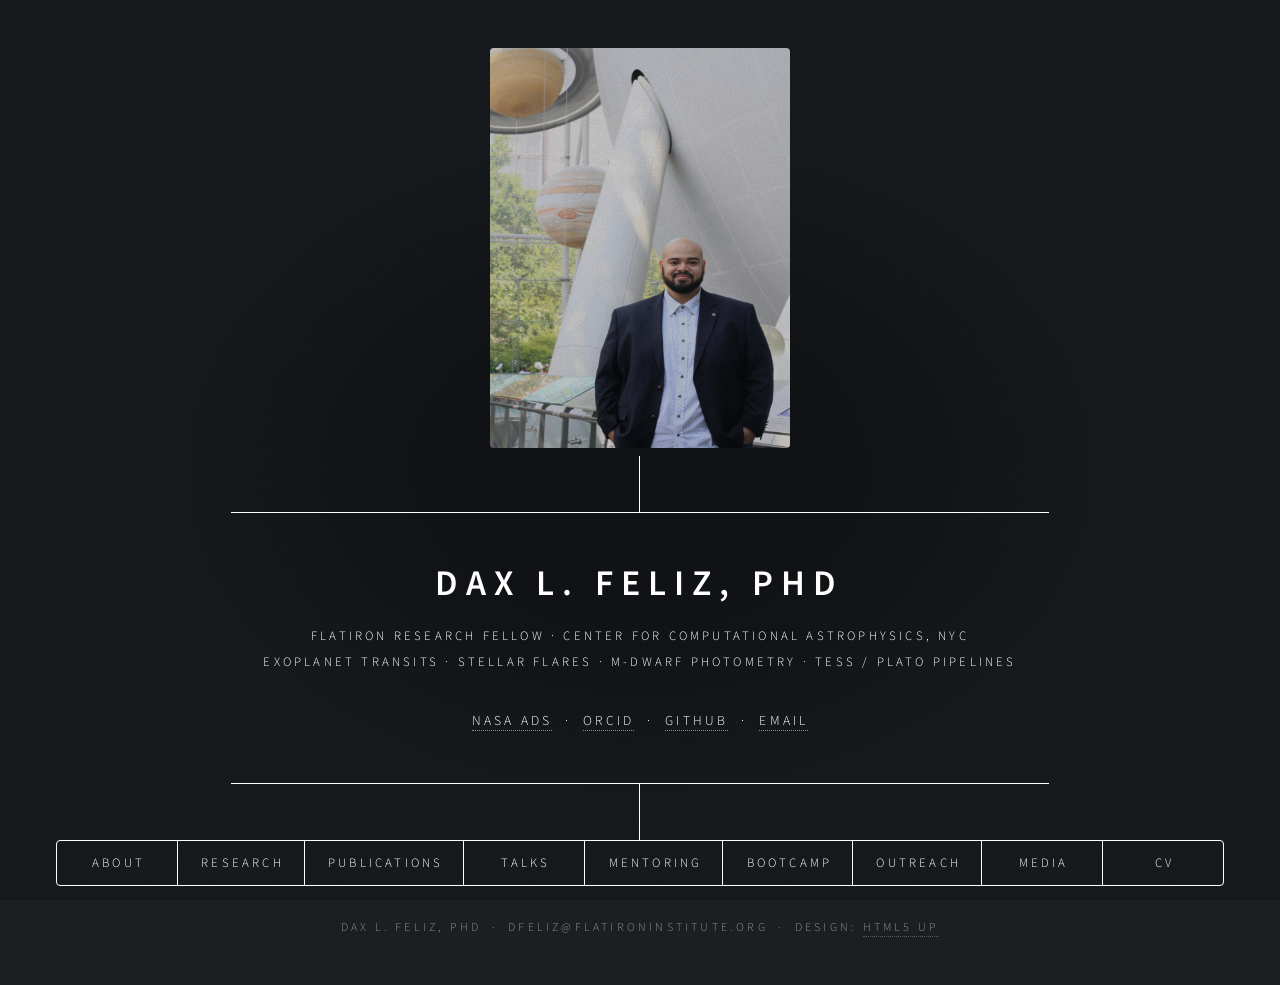
==== commit b6f60917: "Update NEMESIS research with new results and figures" ====
--- a/index.html
+++ b/index.html
@@ -47,6 +47,28 @@
 				opacity: 0.75;
 			}
 
+
+			/* ── NEMESIS research figures and links ── */
+			.nemesis-links { display:flex; flex-wrap:wrap; gap:0.55em; margin:1em 0 1.4em; }
+			.nemesis-links a {
+				display:inline-block; padding:0.35em 0.7em;
+				border:1px solid rgba(255,255,255,0.3); border-radius:4px;
+				font-size:0.85em; text-decoration:none;
+			}
+			.nemesis-links a:hover { background:rgba(255,255,255,0.12); }
+			.nemesis-gallery {
+				display:grid; grid-template-columns:repeat(auto-fit,minmax(min(100%,235px),1fr));
+				gap:1.2em; margin:1.3em 0;
+			}
+			.nemesis-gallery figure { margin:0; min-width:0; }
+			.nemesis-gallery a { display:block; border-bottom:0; }
+			.nemesis-gallery img {
+				width:100%; height:265px; object-fit:contain; background:#fff;
+				border:1px solid rgba(255,255,255,0.17); border-radius:4px;
+			}
+			.nemesis-gallery figcaption { font-size:0.77em; opacity:0.82; line-height:1.5; margin-top:0.55em; }
+			.nemesis-gallery figcaption strong { opacity:1; }
+
 			/* ── Publication list ── */
 			.pub-section h3 {
 				border-bottom: 1px solid rgba(255,255,255,0.15);
@@ -180,62 +202,56 @@
 
 					<p>My research program asks a single driving question: <em>which nearby M-dwarf planets are most likely to retain an atmosphere, and how do we prioritize them for follow-up?</em> Answering it requires connecting planet detection, stellar activity history, and Galactic context into one coherent framework.</p>
 
-					<!-- Pillar 1 -->
-					<div class="pillar">
+					<!-- Pillar 1: NEMESIS -->
+					<div class="pillar" id="nemesis">
 						<h3>NEMESIS: Exoplanet Transit Survey of Nearby M-dwarfs in TESS FFIs
 							<span class="tag">Transit Survey</span>
-							<span class="tag">Pipeline</span>
+							<span class="tag">Open-source Python</span>
 						</h3>
-						<p>The NEMESIS pipeline extracts light curves from TESS Full Frame Images (FFIs), removes instrumental systematics, and runs completeness-controlled periodic transit searches — targeting nearby M-dwarfs that are too faint or too crowded to be pre-selected as 2-minute TESS targets.</p>
-
-						<p><strong>NEMESIS I</strong> (<a href="https://arxiv.org/abs/2103.05647" target="_blank">Feliz et al. 2021</a>): Survey of 33,000+ M-dwarfs within 100 pc in TESS Sectors 1–5. Detected 29 planet candidates, 24 of which were new detections not flagged by SPOC or QLP. One NEMESIS candidate is now the confirmed planet <strong>TOI-7384 b</strong> (Scott et al. 2026, MNRAS). Data products: <a href="https://filtergraph.com/NEMESIS" target="_blank">filtergraph.com/NEMESIS</a>.</p>
-
-						<p><strong>NEMESIS II</strong> (in prep.): Scale-up to the full TESS primary mission. Current yield: 6,300+ threshold crossing events (SNR &gt; 10), with early automated vetting producing ~150 new planet candidates. The pipeline now incorporates odd-even depth comparisons, centroid motion tests, and a/R<sub>★</sub> cuts. Based on our detection efficiency from NEMESIS I, we expect ~120 CTOIs for the full primary mission, supplementing the ~500 M-dwarf TOIs currently in the ExoFOP catalog.</p>
-
-						<!-- Pipeline flowchart + example output: export from Google Slides as PNG at full res -->
-						<!-- Rename files to: nemesis_pipeline_flowchart.png, nemesis_pipeline_toi270.png  -->
-						<div style="display:flex; flex-wrap:wrap; gap:1em; justify-content:center; margin:1.2em 0;">
-							<figure style="flex:1 1 280px; max-width:420px; margin:0; text-align:center;">
-								<img src="images/nemesis_pipeline_flowchart.png"
-									 style="width:100%; border:1px solid rgba(255,255,255,0.1); border-radius:4px;"
-									 alt="NEMESIS pipeline flowchart: light curve extraction through transit search to planet candidate" />
-								<figcaption style="font-size:0.75em; opacity:0.65; margin-top:0.4em;">
-									NEMESIS pipeline architecture: FFI download → background subtraction → aperture photometry → PLD decorrelation → BLS/TLS transit search → automated vetting → planet candidate.
-								</figcaption>
+
+						<p><strong>NEMESIS</strong> is an open-source Python framework for extracting, detrending, searching, and vetting time-series photometry from NASA's <strong>Transiting Exoplanet Survey Satellite (TESS)</strong> Full Frame Images (FFIs), optimized for nearby M-dwarf stars. Unlike searches restricted to preselected short-cadence targets, NEMESIS uses the FFIs to investigate M dwarfs that may have been observed only at the 30-minute cadence of the TESS Primary Mission.</p>
+
+						<p>The workflow starts with TESSCut image cutouts and constructs target-centered light curves through background estimation, aperture photometry, neighbor-contamination correction, quality masking, pixel-level decorrelation (PLD), and variability detrending. Each light curve is searched using both Box Least Squares (BLS) and Transit Least Squares (TLS), with automated diagnostics and LEO-Vetter tests used to characterize possible transits. Separate injection–recovery and orbit-scrambling experiments measure detection sensitivity and the rate of noise-generated false alarms. For candidates, follow-up modeling in the NEMESIS II analysis uses <em>jaxoplanet</em> transit fits and <em>TRICERATOPS</em> false-positive probabilities.</p>
+
+						<p><strong>NEMESIS I</strong> (<a href="https://iopscience.iop.org/article/10.3847/1538-3881/abedb3" target="_blank" rel="noopener noreferrer">Feliz et al. 2021, <em>The Astronomical Journal</em></a>) introduced the survey and searched nearby M dwarfs observed in TESS Sectors 1–5, reporting 29 planet candidates, including 24 new detections. One candidate from this survey, TOI-7384 b, has since been confirmed in follow-up work.</p>
+
+						<p><strong>NEMESIS II</strong> (<em>Feliz et al., in preparation; November 2026 draft</em>) expands the search to the complete TESS Primary Mission (Sectors 1–26). We analyzed <strong>213,658 single-sector light curves</strong> from <strong>113,047 M dwarfs</strong> within 100 pc. After automated vetting and cross-sector reconciliation, the catalog contains 525 distinct transit-like signals with converged transit fits. TRICERATOPS favors a planetary origin for <strong>262</strong> of these, including <strong>232</strong> on stars without previously cataloged TESS candidates or transiting planets. These remain <em>planet candidates, not validated planets</em>; the survey's injection–recovery and scrambling controls quantify the selection effects and noise contamination needed to interpret the population.</p>
+
+						<div class="nemesis-links" aria-label="NEMESIS project resources">
+							<a href="https://github.com/daxfeliz/NEMESIS" target="_blank" rel="noopener noreferrer">Source code on GitHub</a>
+							<a href="https://nemesis-tess.readthedocs.io/en/latest/" target="_blank" rel="noopener noreferrer">Documentation &amp; tutorials</a>
+							<a href="https://iopscience.iop.org/article/10.3847/1538-3881/abedb3" target="_blank" rel="noopener noreferrer">NEMESIS I paper (2021)</a>
+						</div>
+
+						<h4>Selected figures from NEMESIS II</h4>
+						<p style="font-size:0.83em; opacity:0.8;">Figures are from the manuscript in preparation; click any image to open the full-resolution version.</p>
+
+						<div class="nemesis-gallery">
+							<figure>
+								<a href="images/nemesis2_figure04_workflow.png" target="_blank" rel="noopener noreferrer">
+									<img src="images/nemesis2_figure04_workflow.png" loading="lazy" alt="NEMESIS II flowchart showing light-curve extraction, transit search, automated vetting, injection-recovery, scrambling, and follow-up characterization" />
+								</a>
+								<figcaption><strong>Pipeline workflow (Fig. 4).</strong> From FFI cutouts and PLD detrending through BLS/TLS searches, LEO-Vetter, transit fitting, and statistical false-positive analysis. Dotted steps distinguish the injection and scramble tests.</figcaption>
 							</figure>
-							<figure style="flex:1 1 280px; max-width:420px; margin:0; text-align:center;">
-								<img src="images/nemesis_pipeline_toi270.png"
-									 style="width:100%; border:1px solid rgba(255,255,255,0.1); border-radius:4px;"
-									 alt="NEMESIS pipeline output for TOI 270: SAP, PLD-corrected, smoothed, and detrended light curves" />
-								<figcaption style="font-size:0.75em; opacity:0.65; margin-top:0.4em;">
-									Example pipeline output for the multi-planet M-dwarf system TOI 270 (TIC 259377017, T<sub>eff</sub> = 3532 K). From top: SAP flux, PLD-corrected, smoothed, and fully detrended light curve. CDPP improves from 1218 to 586 ppm hr<sup>−½</sup>.
-								</figcaption>
+							<figure>
+								<a href="images/nemesis2_figure05_cdpp.png" target="_blank" rel="noopener noreferrer">
+									<img src="images/nemesis2_figure05_cdpp.png" loading="lazy" alt="Photometric precision measured as CDPP versus TESS magnitude at the SAP, PLD-corrected and detrended stages" />
+								</a>
+								<figcaption><strong>Light-curve precision (Fig. 5).</strong> Combined Differential Photometric Precision (CDPP) versus TESS magnitude, comparing aperture photometry, PLD-corrected flux, and final detrended light curves.</figcaption>
+							</figure>
+							<figure>
+								<a href="images/nemesis2_figure08_transit_gallery.png" target="_blank" rel="noopener noreferrer">
+									<img src="images/nemesis2_figure08_transit_gallery.png" loading="lazy" alt="Gallery of 21 phase-folded NEMESIS II candidate transit signals, ordered by detection statistic" />
+								</a>
+								<figcaption><strong>Transit gallery (Fig. 8).</strong> Twenty-one illustrative phase-folded signals with fitted transit models. These are candidate signals, not confirmed planets; some require additional astrophysical vetting.</figcaption>
+							</figure>
+							<figure>
+								<a href="images/nemesis2_figure15_period_radius.png" target="_blank" rel="noopener noreferrer">
+									<img src="images/nemesis2_figure15_period_radius.png" loading="lazy" alt="Orbital period versus planetary radius for 232 new NEMESIS II candidate signals compared with TESS catalog entries" />
+								</a>
+								<figcaption><strong>Planet period–radius distribution (Fig. 15).</strong> The 232 new planet candidates compared with previously cataloged TESS candidates and transiting planets, with stellar insolation and reference boundaries shown for context.</figcaption>
 							</figure>
 						</div>
-
-						<!-- Vetting dashboard: export slide 18 from Google Slides as PNG at full res -->
-						<!-- Rename file to: nemesis_vetting_dashboard.png -->
-						<figure style="margin:1.2em 0; text-align:center;">
-							<img src="images/nemesis_vetting_dashboard.png"
-								 style="width:100%; max-width:860px; border:1px solid rgba(255,255,255,0.1); border-radius:4px;"
-								 alt="NEMESIS automated vetting dashboard for TIC 259377017 showing odd/even test, TLS power spectrum, centroid analysis, phase-folded light curve, and symmetry test" />
-							<figcaption style="font-size:0.75em; opacity:0.65; margin-top:0.4em;">
-								Automated vetting report for a NEMESIS II planet candidate (TIC 259377017). Panels show (clockwise from top-left): odd/even transit depth comparison, detrended light curve with transit markers, TLS power spectrum, phase-folded transit, centroid motion mid-transit, aperture mask, and pass/fail results for all automated vetting metrics.
-							</figcaption>
-						</figure>
-
-						<!-- NEMESIS II noise floor: export slide 20 right panel from Google Slides as PNG -->
-						<!-- Rename file to: nemesis2_cdpp_noise_floor.png -->
-						<figure style="margin:1.2em 0; text-align:center;">
-							<img src="images/nemesis2_cdpp_noise_floor.png"
-								 style="width:100%; max-width:860px; border:1px solid rgba(255,255,255,0.1); border-radius:4px;"
-								 alt="NEMESIS II CDPP vs TESS magnitude for SAP, PLD-corrected, and detrended light curves across the full primary mission sample" />
-							<figcaption style="font-size:0.75em; opacity:0.65; margin-top:0.4em;">
-								NEMESIS II photometric noise floor across the full TESS primary mission M-dwarf sample. CDPP vs. TESS magnitude for SAP (left), PLD-corrected (center), and fully detrended (right) light curves. Colored curves show predicted noise contributions; the red dashed line marks the faint-end survey limit.
-							</figcaption>
-						</figure>
-
-
 					</div>
 
 					<!-- Pillar 2 -->
@@ -500,7 +516,6 @@
 						<p>Evaluating Planet Vetting Robustness Across TESS Photometric Pipelines.</p>
 						
 						<span class="level-tag">Barnard Summer Research Institute · AMNH · 2024</span>
-						<p><strong>Madeline J. Maldonado Gutierrez</strong>, Barnard College of Columbia University</p>
 						<p>Detection and Validation of Transiting Exoplanets Around Nearby M-dwarf Stars.</p>
 					</div>
 
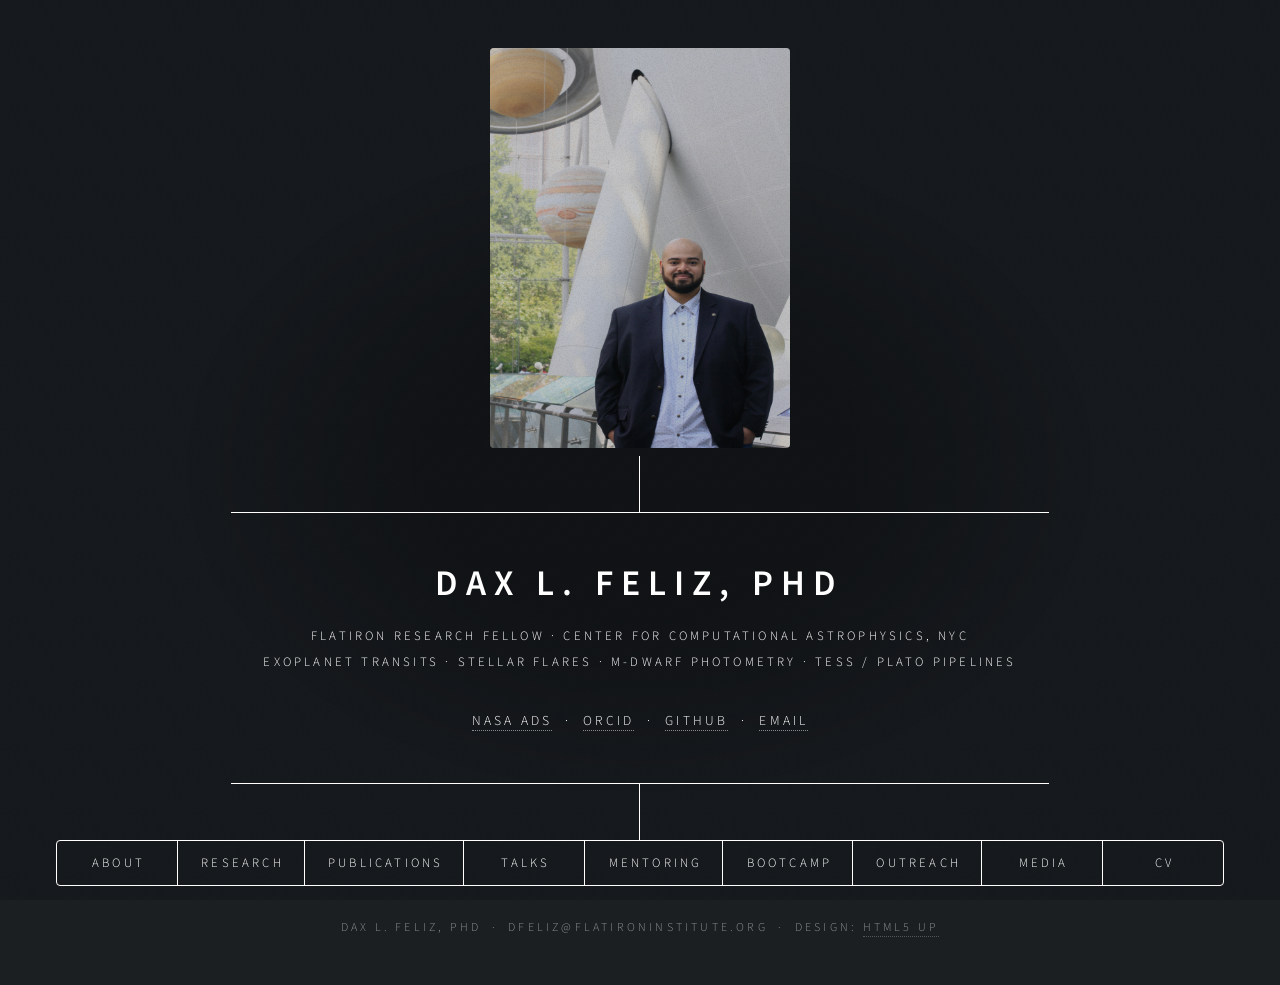
==== commit 4d8e0b34: "Update Proxima transit research and atmosphere forecasts" ====
--- a/index.html
+++ b/index.html
@@ -268,37 +268,74 @@
 					</div>
 
 					<!-- Pillar 3 / Future Directions -->
-					<div class="pillar">
+					<div class="pillar" id="atmosphere-forecasts">
 						<h3>Future Directions: From Detections to Atmosphere Forecasts
-							<span class="tag">TESS / JWST / Roman / PLATO</span>
-							<span class="tag">In Progress</span>
+							<span class="tag">TESS / SDSS-V / JWST</span>
+							<span class="tag">Proposed Research</span>
 						</h3>
 
-						<p>The transit survey and flare activity programs are not ends in themselves — they are the foundation for a longer-term question: <em>which nearby M-dwarf planets are most likely to retain an atmosphere, and how do we prove it with data?</em> The demographic signature of the radius valley hints that atmospheric escape is shaping planet populations, but demographics alone cannot tell us which individual planets are worth targeting with JWST or Roman. The <strong>Cosmic Shoreline</strong> (Zahnle &amp; Catling 2017) offers a physical bridge: it separates worlds that retain atmospheres from those that don't as a function of cumulative stellar irradiation and escape velocity — turning a population-level hint into a per-planet, testable boundary.</p>
-
-						<!-- Slide 22 figure: export from Google Slides as PNG at full res (wide aspect ratio) -->
-						<!-- Rename file to: nemesis_arm_shoreline.png -->
-						<figure style="margin:1.2em 0; text-align:center;">
-							<img src="images/nemesis_arm_shoreline.png"
-								 style="width:100%; max-width:860px; border:1px solid rgba(255,255,255,0.1); border-radius:4px;"
-								 alt="Two-panel figure: (a) NEMESIS M-dwarf planet candidates in period-radius space with stellar insolation color-coding and radius valley boundaries; (b) the same planets placed on the Cosmic Shoreline diagram of historic XUV fluence vs escape velocity, colored by Atmosphere Retention Metric (ARM)" />
-							<figcaption style="font-size:0.75em; opacity:0.65; margin-top:0.4em;">
-								<strong>Which M-dwarf planets can keep an atmosphere?</strong> (a) NEMESIS planet candidates in orbital period–radius space, color-coded by stellar insolation. The radius valley boundary separating rocky planets from sub-Neptunes is shown for both Sun-like and low-mass stars, with RV detection thresholds overlaid. (b) The same planets placed on the Cosmic Shoreline (historic XUV fluence vs. escape velocity), color-coded by the Atmosphere Retention Metric (ARM). Solar System bodies (squares) anchor the empirical atmosphere-loss boundary. Planets in the blue region are strong candidates for retained atmospheres and priority targets for JWST / Roman follow-up.
+						<p><strong>Which rocky planets around nearby M dwarfs retain atmospheres, and how does that depend on their host stars' activity, age, and chemistry?</strong> My next research direction is to move beyond finding candidate planets toward predictions that can be tested—and potentially falsified—with atmospheric observations. M dwarfs offer some of the most accessible rocky planets for JWST, but their long-lived magnetic activity can expose those planets to intense X-ray and ultraviolet (XUV) irradiation. Stellar luminosity alone may not capture the irradiation histories that determine atmospheric survival.</p>
+
+						<p>The <strong>radius valley</strong> distinguishes likely rocky and gas-rich planet populations statistically; it does not establish whether an individual rocky planet has an atmosphere today. The <strong>cosmic shoreline</strong> (Zahnle &amp; Catling 2017) provides a complementary, empirical hypothesis: atmospheric survival depends on the competition between a planet's escape velocity and its historical, time-integrated XUV exposure. I use the <strong>Atmosphere Retention Metric (ARM)</strong> as a proposed measure of a planet's position relative to that boundary. The ARM is a <em>predictor to be calibrated</em>, not currently a measured probability of atmospheric retention.</p>
+
+						<figure style="margin:1.3em 0;">
+							<a href="images/arm_shoreline_2026_research.png" target="_blank" rel="noopener noreferrer" style="display:block; border-bottom:0;" aria-label="Open full-resolution radius valley and cosmic shoreline figure">
+								<img src="images/arm_shoreline_2026_research.png" loading="lazy"
+									 style="width:100%; background:white; border:1px solid rgba(255,255,255,0.17); border-radius:4px;"
+									 alt="Two-panel research figure: planetary radius versus orbital period and radius valley on the left; historical XUV fluence versus escape velocity and empirical cosmic shoreline on the right, with M-dwarf candidate systems and benchmark planets." />
+							</a>
+							<figcaption style="font-size:0.78em; opacity:0.85; line-height:1.5; margin-top:0.6em;">
+								<strong>Radius valley and cosmic shoreline.</strong> Left: M-dwarf planets and preliminary NEMESIS II signals in period–radius space. Right: escape velocity versus estimated historical XUV fluence, compared with the empirical shoreline and Solar System benchmarks. Colors illustrate the proposed ARM, <em>not calibrated retention probabilities</em>. Some planet masses are estimated rather than measured, and XUV histories remain uncertain. Figure from my November 2026 research proposal; click to enlarge.
 							</figcaption>
 						</figure>
 
-						<p>My research group will build the <strong>Atmosphere Retention Metric (ARM)</strong> — a predictive, completeness-aware framework with three interlocking components. First, the NEMESIS catalog provides a vetted, completeness-characterized nearby M-dwarf planet sample with uniform Gaia kinematic ages and SDSS spectroscopic metallicities, placing each system consistently in period–radius and escape velocity–I<sub>XUV</sub> space. Second, a targeted mass-anchor program — using EPRV where stellar activity permits, and TTVs or informative upper limits otherwise — pins down escape velocities for the highest-leverage planets using an information-gain targeting strategy. Third, the stellar activity program delivers per-star XUV histories from multi-epoch flare frequency distributions and rotation periods, which feed into a predictive model that allows the atmosphere-loss boundary to shift with stellar age and composition.</p>
-
-						<p>The output is a per-planet atmosphere-retention probability with uncertainty, and a ranked, observation-ready spectroscopy target list for JWST, Roman, and PLATO. Roman's wide-field time-domain coverage will extend the nearby M-dwarf sample to longer periods and improve activity baselines; PLATO's long time coverage and stellar characterization will link demographics to age and evolutionary state. Together, these missions transform the current planet-discovery era into a forecasting era — and the ARM framework is designed to be the tool that connects them.</p>
-
+						<p><strong>First, characterize the planets and their stars.</strong> I will extend NEMESIS to longer multi-sector TESS light curves while measuring which signals the survey misses through injection–recovery and false-alarm controls. Rotation and flare measurements from TESS, K2, and ground-based data, combined with Gaia-based age constraints and SDSS-V chemical abundances, will inform <em>ranges</em> of plausible XUV histories. I will test differences between partially and fully convective M-dwarf hosts, whose magnetic evolution need not follow the same history.</p>
+
+						<p><strong>Second, obtain masses where they have the greatest leverage.</strong> Planet masses and radii set escape velocities, but many potentially rocky M-dwarf planets lack useful mass constraints. I will prioritize precision radial-velocity observations (including facilities such as NEID and KPF), or transit-timing constraints where feasible, by asking which achievable mass measurement would most clearly separate competing atmospheric-retention predictions. This work will support an open catalog of planet masses, escape velocities, and a target-ranking tool.</p>
+
+						<p><strong>Third, confront the forecasts with observations.</strong> Published JWST and other atmosphere-sensitive measurements will be treated as graded constraints—not simply as binary atmosphere detections—and compared with activity-informed shoreline predictions and the three-dimensional luminosity-based shoreline proposed by Berta-Thompson et al. (2026). If the available sample does not constrain both sides of the boundary, the scientifically meaningful result will be <em>retention limits and prioritized follow-up targets</em>, rather than an unsupported probability calibration. As the evidence grows, the framework can test whether atmospheric survival changes with stellar convective structure, age, or chemistry.</p>
 					</div>
 
 					<!-- Proxima -->
-					<div class="pillar">
-						<h3>A Multi-Year Transit Search of Proxima Centauri</h3>
-						<p>Using 329 ground-based light curves spanning 2006–2017, we searched for transit events of the candidate planet Proxima Centauri b (P ≈ 11.2 d, depth ≈ 5 mmag). In <a href="https://iopscience.iop.org/article/10.3847/1538-3881/aabded/meta" target="_blank">Blank et al. 2018</a> (corresponding author: Feliz) we found no corroborating evidence for previously claimed transit epochs. In <a href="https://iopscience.iop.org/article/10.3847/1538-3881/ab184f/meta" target="_blank">Feliz et al. 2019</a> we extended the analysis to 262 high-quality light curves over P = 1–30 d, ruling out transits at the 11.186 d period with high confidence via transit injection-recovery.</p>
-						<center><img src="images/ProxCenb.png" width="380" style="margin:0.8em 0;" alt="Artist's impression of Proxima Centauri b" /><br>
-						<small>Artist's impression of Proxima Centauri b. Credit: ESO.</small></center>
+					<div class="pillar" id="proxima-centauri">
+						<h3>A Multi-Year Transit Search of Proxima Centauri
+							<span class="tag">Ground-Based Photometry</span>
+							<span class="tag">Published 2018 / 2019</span>
+						</h3>
+
+						<p>Proxima Centauri, the nearest star to the Sun, hosts the radial-velocity-discovered planet <strong>Proxima Centauri b</strong>, with an orbital period of approximately 11.186 days. Finding transits would provide its radius and help determine its bulk composition, but Proxima is a magnetically active M dwarf whose flares, spot variability, and observational systematics can mimic or conceal transit-like signals. To investigate this, our collaboration assembled <strong>329 epochs of ground-based photometry from 2006–2017</strong>, obtained with a worldwide network of small telescopes. Following quality cuts, <strong>262 light curves</strong> formed the principal search sample.</p>
+
+						<p><strong>Paper I — <a href="https://doi.org/10.3847/1538-3881/aabded" target="_blank" rel="noopener noreferrer">Blank et al. (2018)</a>, for which I served as corresponding author:</strong> We compared observations with published radial-velocity ephemerides and tentative transit claims. The 96 light curves overlapping those predictions did <em>not independently corroborate</em> the proposed transits, while demonstrating the star's persistent and complex photometric variability.</p>
+
+						<p><strong>Paper II — <a href="https://doi.org/10.3847/1538-3881/ab184f" target="_blank" rel="noopener noreferrer">Feliz et al. (2019)</a>:</strong> We carried out a blind Box Least Squares (BLS) search of the 262 high-quality light curves for periodic signals over approximately <strong>1–30 days</strong>. False-alarm tests and <strong>550 synthetic transit injections</strong> characterized what our data could detect. We found no convincing periodic transit signal. The observations strongly constrain a transit of the expected ~5 mmag depth at Proxima b's period in the tested configurations, and largely exclude transits deeper than ~3 mmag at periods shorter than five days. However, incomplete phase coverage and reduced sensitivity to shallower transits mean that <strong>all possible Proxima b transits cannot be ruled out</strong>.</p>
+
+						<p>This work helped establish a principle that now underpins my NEMESIS survey: <strong>a transit non-detection becomes scientifically informative only when its sensitivity is measured.</strong></p>
+
+						<div class="nemesis-links" aria-label="Proxima Centauri publication links">
+							<a href="https://doi.org/10.3847/1538-3881/aabded" target="_blank" rel="noopener noreferrer">Paper I — Blank et al. 2018</a>
+							<a href="https://doi.org/10.3847/1538-3881/ab184f" target="_blank" rel="noopener noreferrer">Paper II — Feliz et al. 2019</a>
+						</div>
+
+						<h4>Selected figures from the Proxima Centauri studies</h4>
+						<p style="font-size:0.83em; opacity:0.8;">Figures from the published papers; click for a larger view.</p>
+						<div class="nemesis-gallery">
+							<figure>
+								<a href="images/proxima_blank2018_fig03_ephemerides.png" target="_blank" rel="noopener noreferrer"><img src="images/proxima_blank2018_fig03_ephemerides.png" loading="lazy" alt="Nineteen ground-based Proxima Centauri light curves aligned to published transit ephemerides, with multiple observatories and dates." /></a>
+								<figcaption><strong>Eleven years of photometry (Blank et al. 2018, Fig. 3).</strong> Individual observing nights compared with different proposed transit ephemerides.</figcaption>
+							</figure>
+							<figure>
+								<a href="images/proxima_feliz2019_fig01_coverage.png" target="_blank" rel="noopener noreferrer"><img src="images/proxima_feliz2019_fig01_coverage.png" loading="lazy" alt="Transit probability and observational phase coverage of Proxima Centauri as functions of orbital period." /></a>
+								<figcaption><strong>Transit probability and phase coverage (Feliz et al. 2019, Fig. 1).</strong> Longer-period transits become progressively harder to intercept and recover.</figcaption>
+							<figure>
+								<a href="images/proxima_feliz2019_fig08_recovery.png" target="_blank" rel="noopener noreferrer"><img src="images/proxima_feliz2019_fig08_recovery.png" loading="lazy" alt="Four-panel injection-recovery map as a function of orbital period and transit depth, with period-dependent false-alarm thresholds." /></a>
+								<figcaption><strong>Injection–recovery sensitivity (Feliz et al. 2019, Fig. 8).</strong> Synthetic transit recovery across period and depth under different false-alarm thresholds.</figcaption>
+							</figure>
+						</div>
+
+						<figure style="max-width:380px; margin:1em auto; text-align:center;">
+							<img src="images/ProxCenb.png" loading="lazy" style="width:100%; max-width:380px; border-radius:4px;" alt="Artist's impression of Proxima Centauri b" />
+							<figcaption style="font-size:0.75em; opacity:0.75;">Artist's impression of Proxima Centauri b. Credit: ESO.</figcaption>
+						</figure>
 					</div>
 				</article>
 
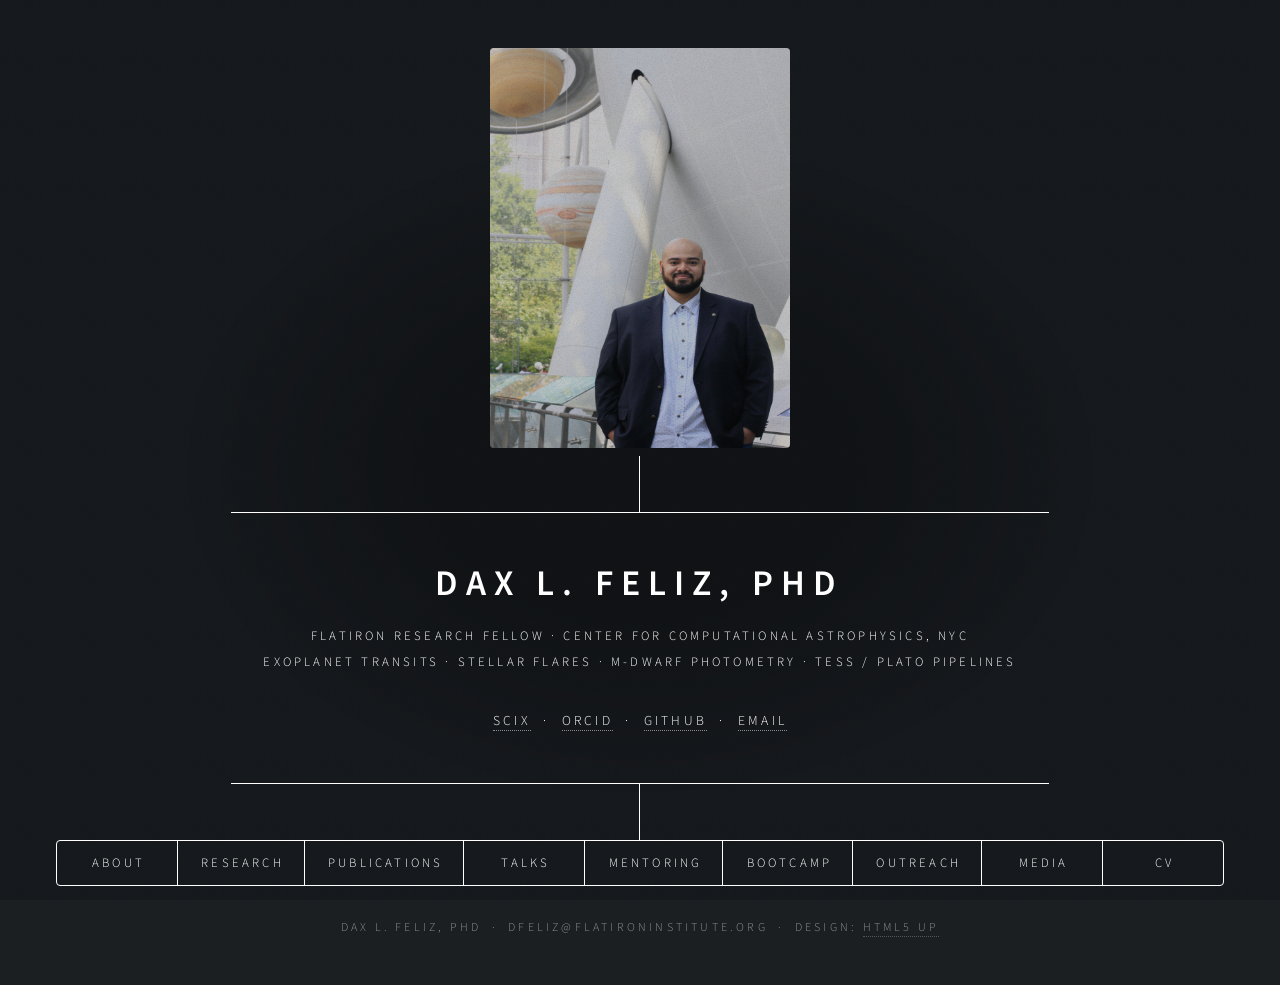
==== commit 3d6d15b6: "updated Research" ====
--- a/index.html
+++ b/index.html
@@ -145,7 +145,7 @@
 						<p>Flatiron Research Fellow · Center for Computational Astrophysics, NYC<br>
 						Exoplanet transits · Stellar flares · M-dwarf photometry · TESS / PLATO pipelines</p>
 						<p style="font-size:0.85em; margin-top:0.5em;">
-							<a href="https://ui.adsabs.harvard.edu/search/q=author%3A%22Feliz%2C+Dax%22&sort=date+desc" target="_blank">NASA ADS</a> &nbsp;·&nbsp;
+							<a href="https://scixplorer.org/public-libraries/ttGZLqQaQB-lWMnCQ6ceeg" target="_blank">SciX</a> &nbsp;·&nbsp;
 							<a href="https://orcid.org/0000-0002-2457-7889" target="_blank">ORCID</a> &nbsp;·&nbsp;
 							<a href="https://github.com/daxfeliz" target="_blank">GitHub</a> &nbsp;·&nbsp;
 							<a href="mailto:dfeliz@flatironinstitute.org">Email</a>
@@ -192,7 +192,7 @@
 						<div class="stat"><span class="num" data-metric="hIndex"></span><span class="lbl">h-index</span></div>
 						<div class="stat"><span class="num" data-metric="mentees"></span><span class="lbl">Mentees</span></div>
 					</div>
-					<p style="font-size:0.75em; opacity:0.55; margin-top:-0.8em;">Metrics via NASA ADS as of <span data-metric="adsDate"></span>.</p>
+					<p style="font-size:0.75em; opacity:0.55; margin-top:-0.8em;">Metrics via SciX as of <span data-metric="adsDate"></span>.</p>
 				</article>
 
 				<!-- ══════════════════════════════════════════════ RESEARCH ══ -->
@@ -294,57 +294,59 @@
 						<p><strong>Second, obtain masses where they have the greatest leverage.</strong> Planet masses and radii set escape velocities, but many potentially rocky M-dwarf planets lack useful mass constraints. I will prioritize precision radial-velocity observations (including facilities such as NEID and KPF), or transit-timing constraints where feasible, by asking which achievable mass measurement would most clearly separate competing atmospheric-retention predictions. This work will support an open catalog of planet masses, escape velocities, and a target-ranking tool.</p>
 
 						<p><strong>Third, confront the forecasts with observations.</strong> Published JWST and other atmosphere-sensitive measurements will be treated as graded constraints—not simply as binary atmosphere detections—and compared with activity-informed shoreline predictions and the three-dimensional luminosity-based shoreline proposed by Berta-Thompson et al. (2026). If the available sample does not constrain both sides of the boundary, the scientifically meaningful result will be <em>retention limits and prioritized follow-up targets</em>, rather than an unsupported probability calibration. As the evidence grows, the framework can test whether atmospheric survival changes with stellar convective structure, age, or chemistry.</p>
-					</div>
+					</div>			
 
 					<!-- Proxima -->
-					<div class="pillar" id="proxima-centauri">
-						<h3>A Multi-Year Transit Search of Proxima Centauri
-							<span class="tag">Ground-Based Photometry</span>
-							<span class="tag">Published 2018 / 2019</span>
-						</h3>
-
-						<p>Proxima Centauri, the nearest star to the Sun, hosts the radial-velocity-discovered planet <strong>Proxima Centauri b</strong>, with an orbital period of approximately 11.186 days. Finding transits would provide its radius and help determine its bulk composition, but Proxima is a magnetically active M dwarf whose flares, spot variability, and observational systematics can mimic or conceal transit-like signals. To investigate this, our collaboration assembled <strong>329 epochs of ground-based photometry from 2006–2017</strong>, obtained with a worldwide network of small telescopes. Following quality cuts, <strong>262 light curves</strong> formed the principal search sample.</p>
-
-						<p><strong>Paper I — <a href="https://doi.org/10.3847/1538-3881/aabded" target="_blank" rel="noopener noreferrer">Blank et al. (2018)</a>, for which I served as corresponding author:</strong> We compared observations with published radial-velocity ephemerides and tentative transit claims. The 96 light curves overlapping those predictions did <em>not independently corroborate</em> the proposed transits, while demonstrating the star's persistent and complex photometric variability.</p>
-
-						<p><strong>Paper II — <a href="https://doi.org/10.3847/1538-3881/ab184f" target="_blank" rel="noopener noreferrer">Feliz et al. (2019)</a>:</strong> We carried out a blind Box Least Squares (BLS) search of the 262 high-quality light curves for periodic signals over approximately <strong>1–30 days</strong>. False-alarm tests and <strong>550 synthetic transit injections</strong> characterized what our data could detect. We found no convincing periodic transit signal. The observations strongly constrain a transit of the expected ~5 mmag depth at Proxima b's period in the tested configurations, and largely exclude transits deeper than ~3 mmag at periods shorter than five days. However, incomplete phase coverage and reduced sensitivity to shallower transits mean that <strong>all possible Proxima b transits cannot be ruled out</strong>.</p>
-
-						<p>This work helped establish a principle that now underpins my NEMESIS survey: <strong>a transit non-detection becomes scientifically informative only when its sensitivity is measured.</strong></p>
-
-						<div class="nemesis-links" aria-label="Proxima Centauri publication links">
-							<a href="https://doi.org/10.3847/1538-3881/aabded" target="_blank" rel="noopener noreferrer">Paper I — Blank et al. 2018</a>
-							<a href="https://doi.org/10.3847/1538-3881/ab184f" target="_blank" rel="noopener noreferrer">Paper II — Feliz et al. 2019</a>
-						</div>
-
-						<h4>Selected figures from the Proxima Centauri studies</h4>
-						<p style="font-size:0.83em; opacity:0.8;">Figures from the published papers; click for a larger view.</p>
-						<div class="nemesis-gallery">
-							<figure>
-								<a href="images/proxima_blank2018_fig03_ephemerides.png" target="_blank" rel="noopener noreferrer"><img src="images/proxima_blank2018_fig03_ephemerides.png" loading="lazy" alt="Nineteen ground-based Proxima Centauri light curves aligned to published transit ephemerides, with multiple observatories and dates." /></a>
-								<figcaption><strong>Eleven years of photometry (Blank et al. 2018, Fig. 3).</strong> Individual observing nights compared with different proposed transit ephemerides.</figcaption>
-							</figure>
-							<figure>
-								<a href="images/proxima_feliz2019_fig01_coverage.png" target="_blank" rel="noopener noreferrer"><img src="images/proxima_feliz2019_fig01_coverage.png" loading="lazy" alt="Transit probability and observational phase coverage of Proxima Centauri as functions of orbital period." /></a>
-								<figcaption><strong>Transit probability and phase coverage (Feliz et al. 2019, Fig. 1).</strong> Longer-period transits become progressively harder to intercept and recover.</figcaption>
-							<figure>
-								<a href="images/proxima_feliz2019_fig08_recovery.png" target="_blank" rel="noopener noreferrer"><img src="images/proxima_feliz2019_fig08_recovery.png" loading="lazy" alt="Four-panel injection-recovery map as a function of orbital period and transit depth, with period-dependent false-alarm thresholds." /></a>
-								<figcaption><strong>Injection–recovery sensitivity (Feliz et al. 2019, Fig. 8).</strong> Synthetic transit recovery across period and depth under different false-alarm thresholds.</figcaption>
-							</figure>
-						</div>
-
-						<figure style="max-width:380px; margin:1em auto; text-align:center;">
-							<img src="images/ProxCenb.png" loading="lazy" style="width:100%; max-width:380px; border-radius:4px;" alt="Artist's impression of Proxima Centauri b" />
-							<figcaption style="font-size:0.75em; opacity:0.75;">Artist's impression of Proxima Centauri b. Credit: ESO.</figcaption>
-						</figure>
-					</div>
+                    <div class="pillar" id="proxima-centauri">
+                        <h3>A Multi-Year Transit Search of Proxima Centauri
+                            <span class="tag">Ground-Based Photometry</span>
+                            <span class="tag">Published 2018 / 2019</span>
+                        </h3>
+
+                        <figure style="max-width:380px; margin:1em auto 1.4em auto; text-align:center;">
+                            <img src="images/ProxCenb.png" loading="lazy" style="width:100%; max-width:380px; border-radius:4px;" alt="Artist's impression of Proxima Centauri b" />
+                            <figcaption style="font-size:0.75em; opacity:0.75;">Artist's impression of Proxima Centauri b. Credit: ESO.</figcaption>
+                        </figure>
+
+                        <p>Proxima Centauri, the nearest star to the Sun, hosts the radial-velocity-discovered planet <strong>Proxima Centauri b</strong>, with an orbital period of approximately 11.186 days. Finding transits would provide its radius and help determine its bulk composition, but Proxima is a magnetically active M dwarf whose flares, spot variability, and observational systematics can mimic or conceal transit-like signals. To investigate this, our collaboration assembled <strong>329 epochs of ground-based photometry from 2006–2017</strong>, obtained with a worldwide network of small telescopes. Following quality cuts, <strong>262 light curves</strong> formed the principal search sample.</p>
+
+                        <p><strong>Paper I — <a href="https://doi.org/10.3847/1538-3881/aabded" target="_blank" rel="noopener noreferrer">Blank et al. (2018)</a>, for which I served as corresponding author:</strong> We compared observations with published radial-velocity ephemerides and tentative transit claims. The 96 light curves overlapping those predictions did <em>not independently corroborate</em> the proposed transits, while demonstrating the star's persistent and complex photometric variability.</p>
+
+                        <p><strong>Paper II — <a href="https://doi.org/10.3847/1538-3881/ab184f" target="_blank" rel="noopener noreferrer">Feliz et al. (2019)</a>:</strong> We carried out a blind Box Least Squares (BLS) search of the 262 high-quality light curves for periodic signals over approximately <strong>1–30 days</strong>. False-alarm tests and <strong>550 synthetic transit injections</strong> characterized what our data could detect. We found no convincing periodic transit signal. The observations strongly constrain a transit of the expected ~5 mmag depth at Proxima b's period in the tested configurations, and largely exclude transits deeper than ~3 mmag at periods shorter than five days. However, incomplete phase coverage and reduced sensitivity to shallower transits mean that <strong>all possible Proxima b transits cannot be ruled out</strong>.</p>
+
+                        <p>This work helped establish a principle that now underpins my NEMESIS survey: <strong>a transit non-detection becomes scientifically informative only when its sensitivity is measured.</strong></p>
+
+                        <div class="nemesis-links" aria-label="Proxima Centauri publication links">
+                            <a href="https://doi.org/10.3847/1538-3881/aabded" target="_blank" rel="noopener noreferrer">Paper I — Blank et al. 2018</a>
+                            <a href="https://doi.org/10.3847/1538-3881/ab184f" target="_blank" rel="noopener noreferrer">Paper II — Feliz et al. 2019</a>
+                        </div>
+
+                        <h4>Selected figures from the Proxima Centauri studies</h4>
+                        <p style="font-size:0.83em; opacity:0.8;">Figures from the published papers; click for a larger view.</p>
+                        <div class="nemesis-gallery">
+                            <figure>
+                                <a href="images/proxima_blank2018_fig03_ephemerides.png" target="_blank" rel="noopener noreferrer"><img src="images/proxima_blank2018_fig03_ephemerides.png" loading="lazy" alt="Nineteen ground-based Proxima Centauri light curves aligned to published transit ephemerides, with multiple observatories and dates." /></a>
+                                <figcaption><strong>Observations phased to proposed ephemerides (Blank et al. 2018, Fig. 3).</strong> A subset of 19 observing nights compared against the published candidate transit timings.</figcaption>
+                            </figure>
+                            <figure>                                
+								<a href="images/proxima_feliz2019_fig02_bls_spectrum.png" target="_blank" rel="noopener noreferrer"><img src="images/proxima_feliz2019_fig02_bls_spectrum.png" loading="lazy" alt="BLS power spectrum of the Proxima Centauri search with false-alarm thresholds overplotted." /></a>
+                                <figcaption><strong>BLS power spectrum and significance thresholds (Feliz et al. 2019, Fig. 2).</strong> The strongest peaks, global false-alarm levels, and period-dependent thresholds used to evaluate candidate periodicities.</figcaption>
+                            </figure>
+                            <figure>
+                                <a href="images/proxima_feliz2019_fig08_recovery.png" target="_blank" rel="noopener noreferrer"><img src="images/proxima_feliz2019_fig08_recovery.png" loading="lazy" alt="Four-panel injection-recovery map as a function of orbital period and transit depth, with period-dependent false-alarm thresholds." /></a>
+                                <figcaption><strong>Injection–recovery sensitivity (Feliz et al. 2019, Fig. 8).</strong> Synthetic transit recovery across period and depth under different false-alarm thresholds, quantifying which signals the data could or could not detect.</figcaption>
+                            </figure>
+                        </div>
+                    </div>
 				</article>
+
 
 				<!-- ══════════════════════════════════════════════ PUBLICATIONS ══ -->
 				<article id="Publications">
 					<h2 class="major">Publications</h2>
 
-					<p style="font-size:0.9em;"><span data-metric="papers"></span> refereed papers · <span data-metric="firstAuthor"></span> first-author · <span data-metric="citations"></span> citations · h-index <span data-metric="hIndex"></span> (NASA ADS, <span data-metric="adsDate"></span>).<br>
-					Full list: <a href="https://ui.adsabs.harvard.edu/search/q=author%3A%22Feliz%2C+Dax%22&sort=date+desc" target="_blank">NASA ADS</a> &nbsp;|&nbsp; <a href="https://orcid.org/0000-0002-2457-7889" target="_blank">ORCID 0000-0002-2457-7889</a></p>
+					<p style="font-size:0.9em;"><span data-metric="papers"></span> refereed papers · <span data-metric="firstAuthor"></span> first-author · <span data-metric="citations"></span> citations · h-index <span data-metric="hIndex"></span> (SciX, <span data-metric="adsDate"></span>).<br>
+					Full list: <a href="https://scixplorer.org/public-libraries/ttGZLqQaQB-lWMnCQ6ceeg" target="_blank">SciX</a> &nbsp;|&nbsp; <a href="https://orcid.org/0000-0002-2457-7889" target="_blank">ORCID 0000-0002-2457-7889</a></p>
 
 					<div class="pub-section">
 						<h3>First-Author Refereed Publications</h3>
@@ -382,7 +384,7 @@
 						<h3>Selected Peer-Reviewed Publications (N<sup>th</sup> Author)</h3>
 						<p style="font-size:0.82em; opacity:0.65; margin-top:-0.6em; margin-bottom:0.8em;">
 							Curated for thematic relevance to M-dwarf exoplanet detection, stellar activity, and time-domain photometry.
-							<a href="https://ui.adsabs.harvard.edu/search/q=author%3A%22Feliz%2C+Dax%22&sort=date+desc" target="_blank">Full list of 31 papers on NASA ADS.</a>
+							<a href="https://scixplorer.org/public-libraries/ttGZLqQaQB-lWMnCQ6ceeg" target="_blank">Full list of 31 papers on SciX.</a>
 						</p>
 						<ol class="pubs">
 							<!-- PINNED: confirms NEMESIS I candidate TOI-7384 b — keep at top regardless of future additions -->
@@ -421,7 +423,7 @@
 								<a href="https://arxiv.org/abs/2406.05447" target="_blank">[arXiv]</a>
 								<em style="opacity:0.6;"> — ESA PLATO Flare Removal Working Group member.</em></li>
 						</ol>
-						<p style="font-size:0.8em; opacity:0.6; margin-top:0.4em;">See <a href="https://ui.adsabs.harvard.edu/search/q=author%3A%22Feliz%2C+Dax%22&sort=date+desc" target="_blank">NASA ADS</a> for the complete list of 31 papers.</p>
+						<p style="font-size:0.8em; opacity:0.6; margin-top:0.4em;">See <a href="https://scixplorer.org/public-libraries/ttGZLqQaQB-lWMnCQ6ceeg" target="_blank">SciX</a> for the complete list of 31 papers.</p>
 					</div>
 				</article>
 
@@ -437,7 +439,14 @@
 					<div class="talk-entry">
 						<span class="talk-badge">Invited</span>
 						<span class="talk-title">From Exoplanet Detections to Atmosphere Forecasts Around Nearby M-Dwarfs</span><br>
-						<span class="talk-meta">Job Talk / Departmental Seminar · NYC College of Technology Physics Dept., February 2026 &nbsp;
+						<span class="talk-meta">Exoplanet and Stars Seminar · Yale University Astronomy Dept., November 2026 &nbsp;
+						<a href="Talks/DaxFeliz_JobTalk_2026.pdf" target="_blank">[Slides]</a></span>
+					</div>
+					
+					<div class="talk-entry">
+						<span class="talk-badge">Invited</span>
+						<span class="talk-title">From Exoplanet Detections to Atmosphere Forecasts Around Nearby M-Dwarfs</span><br>
+						<span class="talk-meta">Departmental Seminar · NYC College of Technology Physics Dept., February 2026 &nbsp;
 						<a href="Talks/DaxFeliz_JobTalk_2026.pdf" target="_blank">[Slides]</a></span>
 					</div>
 
@@ -741,12 +750,12 @@
 		     ═══════════════════════════════════════ -->
 		<script>
 			const METRICS = {
-				papers:     31,
+				papers:     32,
 				firstAuthor: 3,
-				citations:  1007,
-				hIndex:     17,
+				citations:  1328,
+				hIndex:     19,
 				mentees:    14,
-				adsDate:    "early 2026"
+				adsDate:    "November 2026"
 			};
 			document.addEventListener("DOMContentLoaded", () => {
 				document.querySelectorAll("[data-metric]").forEach(el => {
